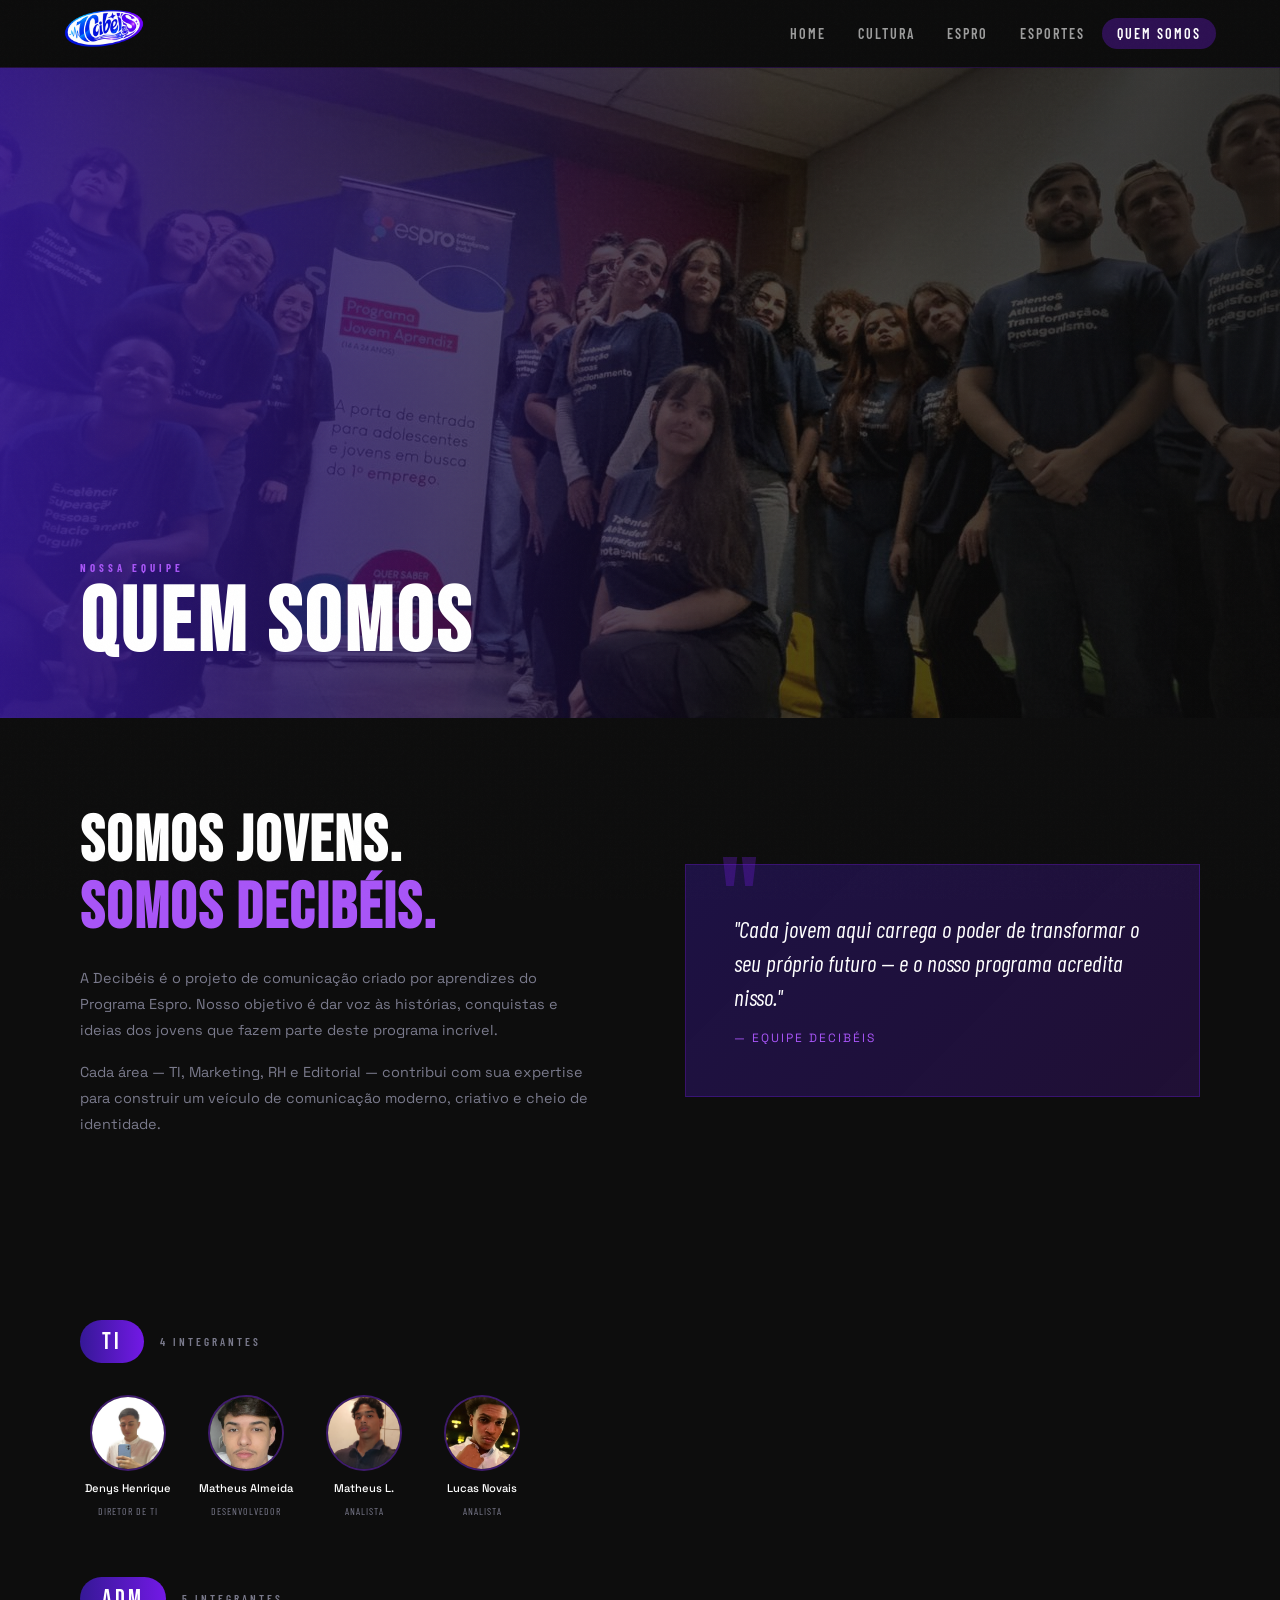
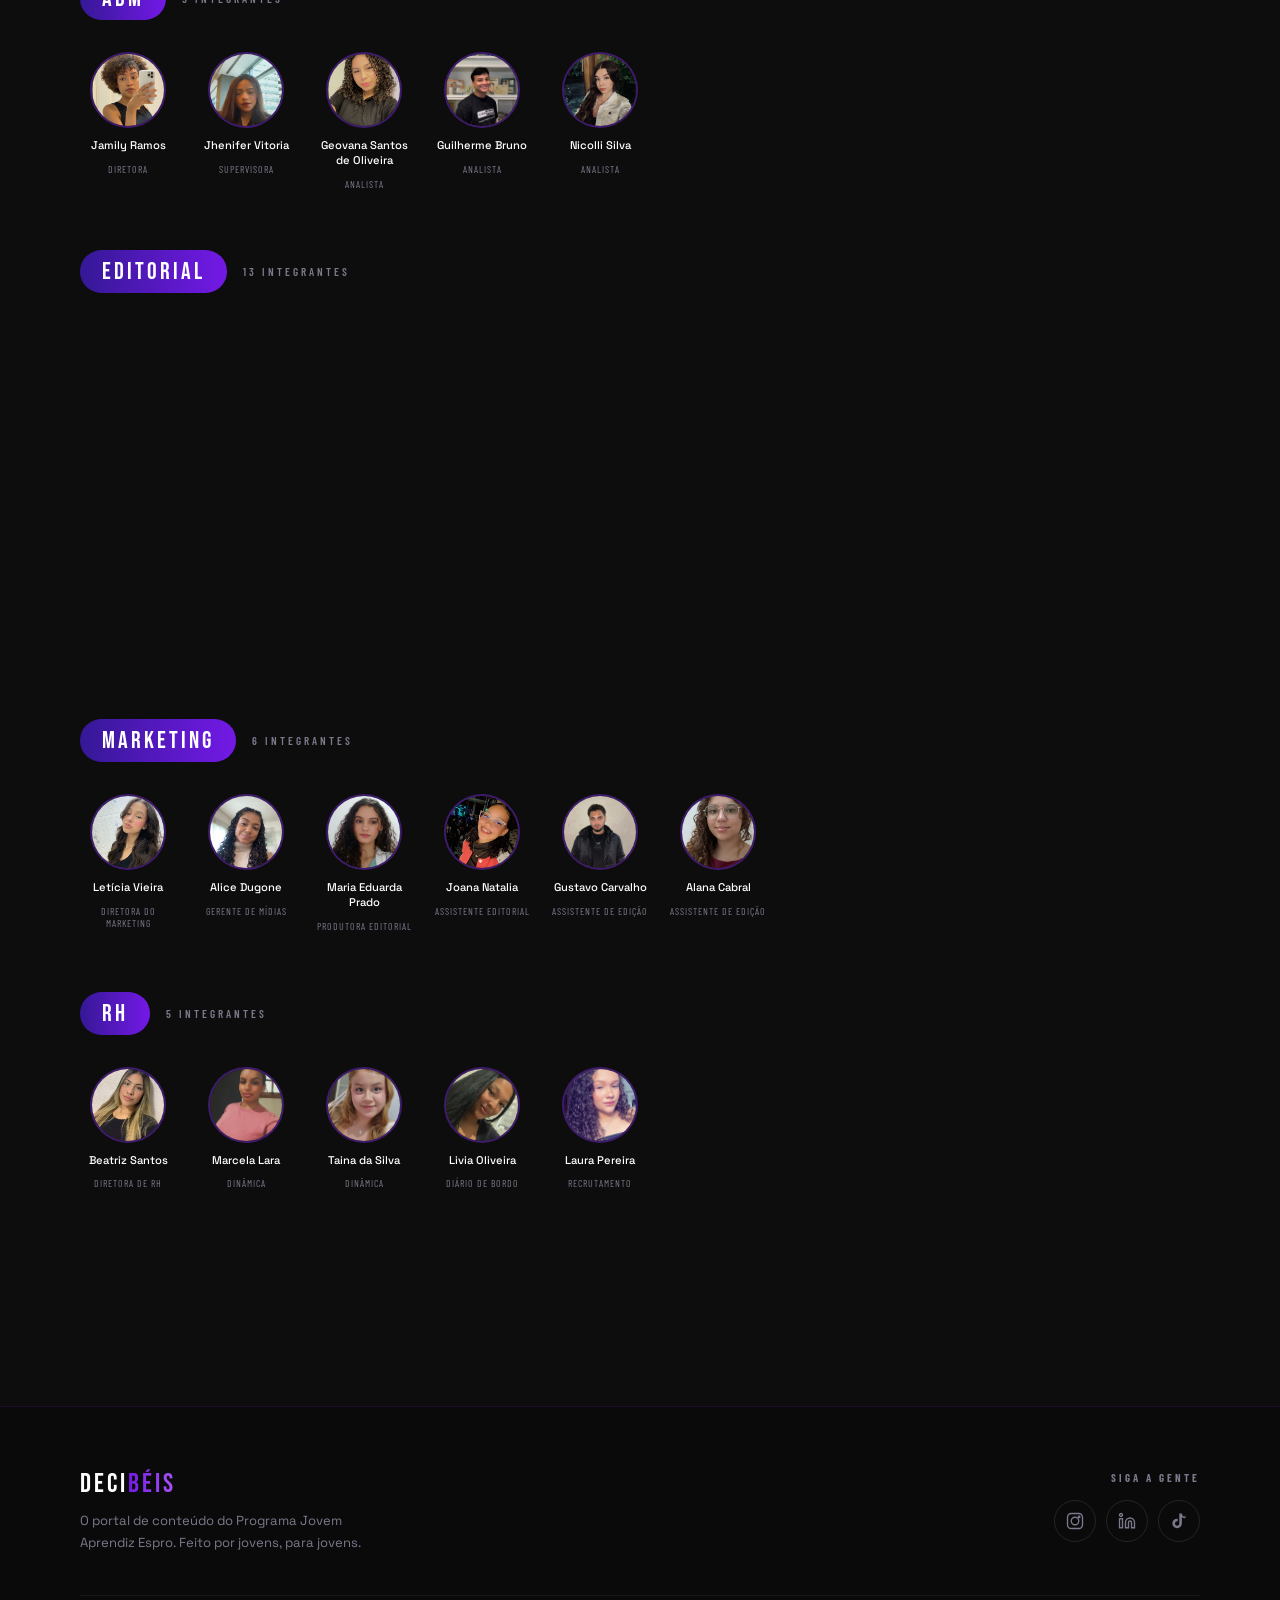
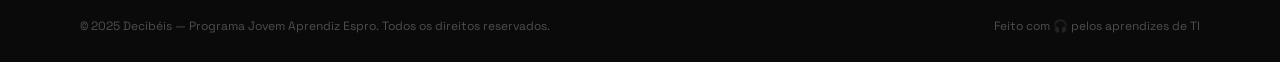
==== quem-somos.html @ 8792760f "Update quem-somos.html" ====
<!DOCTYPE html>
<html lang="pt-BR">

<head>
  <meta charset="UTF-8" />
  <meta name="viewport" content="width=device-width, initial-scale=1.0" />
  <title>Quem Somos — Decibéis</title>
  <link rel="stylesheet" href="style.css" />
</head>

<body>

  <header>
    <a href="index.html" class="logo-area">
      <img src="logo10.png" class="logo-img" alt="Decibéis">
    </a>
    <nav>
      <a href="index.html">Home</a>
      <a href="cultura.html">Cultura</a>
      <a href="espro.html">Espro</a>
      <a href="esportes.html">Esportes</a>
      <a href="quem-somos.html" class="active">Quem Somos</a>
    </nav>
  </header>

  <main>

    <!-- ── BANNER ── -->
    <div class="page-banner">
      <div class="page-banner-bg" style="background-image: url('fotoquemsomos.jpeg');"></div>
      <div class="page-banner-content">
        <p class="section-label">Nossa equipe</p>
        <h1>Quem Somos</h1>
      </div>
    </div>

    <!-- ── ABOUT INTRO ── -->
    <div class="about-intro">
      <div>
        <h2>Somos jovens.<br><span>Somos Decibéis.</span></h2>
        <p>A Decibéis é o projeto de comunicação criado por aprendizes do Programa Espro. Nosso objetivo é dar voz às
          histórias, conquistas e ideias dos jovens que fazem parte deste programa incrível.</p>
        <p>Cada área — TI, Marketing, RH e Editorial — contribui com sua expertise para construir um veículo de
          comunicação moderno, criativo e cheio de identidade.</p>
      </div>
      <div class="about-visual">
        <div class="about-visual-card">
          <blockquote>
            "Cada jovem aqui carrega o poder de transformar o seu próprio futuro — e o nosso programa acredita nisso."
            <cite>— Equipe Decibéis</cite>
          </blockquote>
        </div>
      </div>
    </div>

    <!-- ── TEAM ── -->
    <section class="team-section">

      <!-- TI -->
      <div class="team-dept">
        <div class="dept-header">
          <div class="dept-tag">TI</div>
          <span class="dept-count">4 integrantes</span>
        </div>
        <div class="team-grid">
          <div class="team-member">
            <div class="member-avatar">
              <img src="denys.png.png" alt="Denys Henrique" />
            </div>
            <span class="member-name">Denys Henrique</span>
            <span class="member-role">Diretor de TI</span>
          </div>
          <div class="team-member">
            <div class="member-avatar">
              <img src="matheus.a.png.png" alt="Matheus Almeida" />
            </div>
            <span class="member-name">Matheus Almeida</span>
            <span class="member-role">Desenvolvedor</span>
          </div>
          <div class="team-member">
            <div class="member-avatar">
              <img src="matheusL.png.png" alt="Matheus L" />
            </div>
            <span class="member-name">Matheus L.</span>
            <span class="member-role">Analista</span>
          </div>
          <div class="team-member">
            <div class="member-avatar">
              <img src="lucasnovais.png" alt="Lucas Novais" />
            </div>
            <span class="member-name">Lucas Novais</span>
            <span class="member-role">Analista</span>
          </div>
        </div>
      </div>

      <!-- ADM -->
      <div class="team-dept">
        <div class="dept-header">
          <div class="dept-tag">ADM</div>
          <span class="dept-count">5 integrantes</span>
        </div>
        <div class="team-grid" id="marketing-grid">
          <div class="team-member">
            <div class="member-avatar">
              <img src="Jamily Ramos.png" alt="ADM" />
            </div>
            <span class="member-name">Jamily Ramos</span>
            <span class="member-role">Diretora</span>
          </div>
          <div class="team-member">
            <div class="member-avatar">
              <img src="Jhenifer Vitoria.jpg" alt="ADM" />
            </div>
            <span class="member-name">Jhenifer Vitoria</span>
            <span class="member-role">Supervisora</span>
          </div>
          <div class="team-member">
            <div class="member-avatar">
              <img src="Geovana Santos de Oliveira.png" alt="ADM" />
            </div>
            <span class="member-name">Geovana Santos de Oliveira</span>
            <span class="member-role">Analista</span>
          </div>
          <div class="team-member">
            <div class="member-avatar">
              <img src="Guilherme Bruno_.jpg" alt="ADM" />
            </div>
            <span class="member-name">Guilherme Bruno</span>
            <span class="member-role">Analista</span>
          </div>
          <div class="team-member">
            <div class="member-avatar">
              <img src="Nicolli Silva_.jpg" alt="ADM" />
            </div>
            <span class="member-name">Nicolli Silva</span>
            <span class="member-role">Analista</span>
          </div>
        </div>
      </div>

      <!-- EDITORIAL -->
      <div class="team-dept">
        <div class="dept-header">
          <div class="dept-tag">Editorial</div>
          <span class="dept-count">13 integrantes</span>
        </div>
        <div class="team-grid">
          <div class="team-member">
            <div class="member-avatar">
              <img src="Julia Leoniani_.jpg" alt="Editorial" />
            </div>
            <span class="member-name">Julia Leoniani</span>
            <span class="member-role">Gerente de edição</span>
          </div>
          <div class="team-member">
            <div class="member-avatar">
              <img src="Priscila Nascimento_.jpg" alt="Editorial" />
            </div>
            <span class="member-name">Priscila Nascimento</span>
            <span class="member-role">Diretoria de Edição</span>
          </div>
          <div class="team-member">
            <div class="member-avatar">
              <img src="Ellen.png" alt="Editorial" />
            </div>
            <span class="member-name">Ellen</span>
            <span class="member-role">Coordenadora de Edição e Projeção Podcast</span>
          </div>
          <div class="team-member">
            <div class="member-avatar">
              <img src="Geovana Santos de Oliveira.png" alt="Editorial" />
            </div>
            <span class="member-name">Geovana Santos de Oliveira</span>
            <span class="member-role">Analista de Edição</span>
          </div>
          <div class="team-member">
            <div class="member-avatar">
              <img src="Samira Gomes.png" alt="Editorial" />
            </div>
            <span class="member-name">Samira Gomes</span>
            <span class="member-role">Assistente de Edição</span>
          </div>
          <div class="team-member">
            <div class="member-avatar">
              <img src="Luana Bomfim de Lima.jpg" alt="Editorial" />
            </div>
            <span class="member-name">Luana Bomfim de Lima</span>
            <span class="member-role">Analista de Edição</span>
          </div>
          <div class="team-member">
            <div class="member-avatar">
              <img src="Laís Andrielly.jpg" alt="Editorial" />
            </div>
            <span class="member-name">Laís Andrielly</span>
            <span class="member-role">Assistente de Edição</span>
          </div>
          <div class="team-member">
            <div class="member-avatar">
              <img src="Ana Julia.png" alt="Editorial" />
            </div>
            <span class="member-name">Ana Julia</span>
            <span class="member-role">Analista de Edição</span>
          </div>
          <div class="team-member">
            <div class="member-avatar">
              <img src="Millena Alicia_.jpg" alt="Editorial" />
            </div>
            <span class="member-name">Millena Alicia</span>
            <span class="member-role">Assistente de Edição</span>
          </div>
          <div class="team-member">
            <div class="member-avatar">
              <img src="Larissa Rodrigues_.jpg" alt="Editorial" />
            </div>
            <span class="member-name">Larissa Rodrigues</span>
            <span class="member-role">Analista de Edição</span>
          </div>
          <div class="team-member">
            <div class="member-avatar">
              <img src="Isabella Aparecida Domingos Campos.jpg" alt="Editorial" />
            </div>
            <span class="member-name">Isabella Aparecida Domingos Campos</span>
            <span class="member-role">Assistente de Edição</span>
          </div>
          <div class="team-member">
            <div class="member-avatar">
              <img src="VictorTeixeira.jpg" alt="Editorial" />
            </div>
            <span class="member-name">Victor Teixeira</span>
            <span class="member-role">Analista de Edição</span>
          </div>
          <div class="team-member">
            <div class="member-avatar">
              <img src="murilo azanha.jpg" alt="Editorial" />
            </div>
            <span class="member-name">Murilo Azanha</span>
            <span class="member-role">Analista de Edição</span>
          </div>
        </div>
      </div>

      <!-- MARKETING -->
      <div class="team-dept">
        <div class="dept-header">
          <div class="dept-tag">Marketing</div>
          <span class="dept-count">6 integrantes</span>
        </div>
        <div class="team-grid">
          <div class="team-member">
            <div class="member-avatar">
              <img src="Leticia.png" alt="Marketing" />
            </div>
            <span class="member-name">Letícia Vieira</span>
            <span class="member-role">Diretora do Marketing</span>
          </div>
          <div class="team-member">
            <div class="member-avatar">
              <img src="Alice.jpg" alt="Marketing" />
            </div>
            <span class="member-name">Alice Dugone</span>
            <span class="member-role">Gerente de Mídias</span>
          </div>
          <div class="team-member">
            <div class="member-avatar">
              <img src="Maria Eduarda Alberto Prado.png" alt="Marketing" />
            </div>
            <span class="member-name">Maria Eduarda Prado</span>
            <span class="member-role">Produtora Editorial</span>
          </div>
          <div class="team-member">
            <div class="member-avatar">
              <img src="Joana Natalia_.webp" alt="Marketing" />
            </div>
            <span class="member-name">Joana Natalia</span>
            <span class="member-role">Assistente Editorial</span>
          </div>
          <div class="team-member">
            <div class="member-avatar">
              <img src="Gustavo.jpg" alt="Marketing" />
            </div>
            <span class="member-name">Gustavo Carvalho</span>
            <span class="member-role">Assistente de Edição</span>
          </div>
           <div class="team-member">
            <div class="member-avatar">
              <img src="Alana.jpg" alt="Marketing" />
            </div>
            <span class="member-name">Alana Cabral</span>
            <span class="member-role">Assistente de Edição</span>
          </div>
        </div>
      </div>

      <!-- RH -->
      <div class="team-dept">
        <div class="dept-header">
          <div class="dept-tag">RH</div>
          <span class="dept-count">5 integrantes</span>
        </div>
        <div class="team-grid">
          <div class="team-member">
            <div class="member-avatar">
              <img src="Beatriz.png" alt="RH" />
            </div>
            <span class="member-name">Beatriz Santos</span>
            <span class="member-role">Diretora de RH</span>
          </div>
          <div class="team-member">
            <div class="member-avatar">
              <img src="Marcela Lara.png" alt="RH" />
            </div>
            <span class="member-name">Marcela Lara</span>
            <span class="member-role">Dinâmica</span>
          </div>
          <div class="team-member">
            <div class="member-avatar">
              <img src="Tainá da Silva Ferreira.jpg" alt="RH" />
            </div>
            <span class="member-name">Taina da Silva</span>
            <span class="member-role">Dinâmica</span>
          </div>
          <div class="team-member">
            <div class="member-avatar">
              <img src="Livia Oliveira.jpg" alt="RH" />
            </div>
            <span class="member-name">Livia Oliveira</span>
            <span class="member-role">Diário de Bordo</span>
          </div>
          <div class="team-member">
            <div class="member-avatar">
              <img src="Laura Pereira.jpg" alt="RH" />
            </div>
            <span class="member-name">Laura Pereira</span>
            <span class="member-role">Recrutamento</span>
          </div>
        </div>
      </div>

    </section>
  </main>

  <footer>
    <div class="footer-top">
      <div class="footer-brand">
        <span class="logo-text">Deci<span>béis</span></span>
        <p>O portal de conteúdo do Programa Jovem Aprendiz Espro. Feito por jovens, para jovens.</p>
      </div>
      <div class="footer-socials">
        <h4>Siga a gente</h4>
        <div class="social-links">
          <a href="https://www.instagram.com/10cibeis/" class="social-link" title="Instagram" target="_blank">
            <svg width="18" height="18" viewBox="0 0 24 24" fill="none" stroke="currentColor" stroke-width="1.8">
              <rect x="2" y="2" width="20" height="20" rx="5" />
              <circle cx="12" cy="12" r="5" />
              <circle cx="17.5" cy="6.5" r="1" fill="currentColor" />
            </svg>
          </a>
          <a href="#" class="social-link" title="LinkedIn">
            <svg width="18" height="18" viewBox="0 0 24 24" fill="none" stroke="currentColor" stroke-width="1.8">
              <path d="M16 8a6 6 0 0 1 6 6v7h-4v-7a2 2 0 0 0-2-2 2 2 0 0 0-2 2v7h-4v-7a6 6 0 0 1 6-6z" />
              <rect x="2" y="9" width="4" height="12" />
              <circle cx="4" cy="4" r="2" />
            </svg>
          </a>
          <a href="#" class="social-link" title="TikTok">
            <svg width="18" height="18" viewBox="0 0 24 24" fill="currentColor">
              <path
                d="M19.59 6.69a4.83 4.83 0 0 1-3.77-4.25V2h-3.45v13.67a2.89 2.89 0 0 1-2.88 2.5 2.89 2.89 0 0 1-2.89-2.89 2.89 2.89 0 0 1 2.89-2.89c.28 0 .54.04.79.1V9.01a6.33 6.33 0 0 0-.79-.05 6.34 6.34 0 0 0-6.34 6.34 6.34 6.34 0 0 0 6.34 6.34 6.34 6.34 0 0 0 6.33-6.34l-.01-8.35a8.17 8.17 0 0 0 4.78 1.52V5.02a4.85 4.85 0 0 1-1-.33z" />
            </svg>
          </a>
        </div>
      </div>
    </div>
    <div class="footer-bottom">
      <p>© 2025 Decibéis — Programa Jovem Aprendiz Espro. Todos os direitos reservados.</p>
      <p>Feito com 🎧 pelos aprendizes de TI</p>
    </div>
  </footer>

  <script src="script.js"></script>
</body>

</html>
---- style.css ----
@import url('https://fonts.googleapis.com/css2?family=Bebas+Neue&family=Space+Grotesk:wght@300;400;500;600;700&family=Barlow+Condensed:ital,wght@0,400;0,600;0,700;1,700&display=swap');

/* ══════════════════════════════════════════
   TOKENS DE MARCA — NOVA IDENTIDADE DECIBÉIS
══════════════════════════════════════════ */
:root {
  --purple:       #351896;
  --purple-deep:  #1e0d5c;
  --violet:       #7319e6;
  --violet-light: #a855f7;
  --violet-glow:  rgba(115,25,230,0.25);
  --black:        #0d0d0d;
  --surface:      #151515;
  --surface2:     #1c1c1c;
  --white:        #ffffff;
  --gray:         #7a7a8c;
  --gray-light:   #b0b0c0;

  /* categorias */
  --c-espro:    #a855f7;
  --c-cultura:  #f59e0b;
  --c-esportes: #f43f5e;
  --c-saude:    #06b6d4;
  --c-eco:      #22c55e;
  --c-pol:      #f43f5e;

  --card-bg: #191919;
  --border:  rgba(255,255,255,0.07);
}

/* ══════════════════════════════════════════
   RESET & BASE
══════════════════════════════════════════ */
*, *::before, *::after { box-sizing: border-box; margin: 0; padding: 0; }
html { scroll-behavior: smooth; }

body {
  font-family: 'Space Grotesk', sans-serif;
  background: var(--black);
  color: var(--white);
  overflow-x: hidden;
}

/* grain de filme */
body::after {
  content: '';
  position: fixed; inset: 0;
  background-image: url("data:image/svg+xml,%3Csvg xmlns='http://www.w3.org/2000/svg' width='300' height='300'%3E%3Cfilter id='n'%3E%3CfeTurbulence baseFrequency='.85' numOctaves='4' stitchTiles='stitch'/%3E%3C/filter%3E%3Crect width='100%25' height='100%25' filter='url(%23n)' opacity='.025'/%3E%3C/svg%3E");
  pointer-events: none;
  z-index: 9999;
}

/* ══════════════════════════════════════════
   HEADER
══════════════════════════════════════════ */
header {
  position: fixed; top: 0; left: 0; right: 0;
  z-index: 1000;
  height: 68px;
  display: flex; align-items: center; justify-content: space-between;
  padding: 0 5%;
  background: rgba(13,13,13,0.88);
  backdrop-filter: blur(24px);
  -webkit-backdrop-filter: blur(24px);
  border-bottom: 1px solid rgba(115,25,230,0.22);
  transition: transform .35s ease;
}

.logo-area {
  display: flex; align-items: center; gap: 10px;
  text-decoration: none;
}

.logo-text {
  font-family: 'Bebas Neue', sans-serif;
  font-size: 2rem;
  letter-spacing: 3px;
  color: var(--white);
  line-height: 1;
}

/* span dentro do logo = cor violeta */
.logo-text span {
  background: linear-gradient(90deg, var(--violet), var(--violet-light));
  -webkit-background-clip: text;
  -webkit-text-fill-color: transparent;
}

/* logo como imagem */
.logo-img {
  height: 120px; width: auto; object-fit: contain;
}

nav {
  display: flex; align-items: center; gap: 2px;
}

nav a {
  color: rgba(255,255,255,0.6);
  text-decoration: none;
  font-family: 'Barlow Condensed', sans-serif;
  font-weight: 600;
  font-size: 0.88rem;
  letter-spacing: 2px;
  text-transform: uppercase;
  padding: 7px 15px;
  border-radius: 100px;
  transition: all .22s ease;
  position: relative;
}

nav a:hover { color: var(--white); background: rgba(115,25,230,0.18); }
nav a.active { color: var(--white); background: rgba(115,25,230,0.32); }

main { padding-top: 68px; }

/* ══════════════════════════════════════════
   CARROSSEL / HERO
══════════════════════════════════════════ */
.carousel-section {
  position: relative;
  height: calc(100vh - 68px);
  min-height: 500px;
  max-height: 820px;
  overflow: hidden;
}

.carousel-track {
  display: flex;
  height: 100%;
  transition: transform 0.75s cubic-bezier(0.77,0,0.175,1);
}

.carousel-slide {
  min-width: 100%; height: 100%;
  position: relative; overflow: hidden;
}

.carousel-slide-bg {
  position: absolute; inset: 0;
  background-size: cover;
  background-position: center;
  transform: scale(1.06);
  transition: transform 9s ease;
  filter: saturate(0.65) brightness(0.5);
}

.carousel-slide.active .carousel-slide-bg { transform: scale(1); }

/* gradiente overlay com cor roxa */
.carousel-slide::after {
  content: '';
  position: absolute; inset: 0;
  background: linear-gradient(
    155deg,
    rgba(53,24,150,0.85) 0%,
    rgba(13,13,13,0.15) 50%,
    rgba(13,13,13,0.92) 100%
  );
}

.carousel-content {
  position: absolute; bottom: 0; left: 0; right: 0;
  z-index: 2;
  padding: clamp(24px,5vw,64px) clamp(24px,8vw,80px) clamp(48px,7vw,80px);
  max-width: 720px;
}

.slide-category {
  display: inline-block;
  background: linear-gradient(90deg, var(--purple), var(--violet));
  color: var(--white);
  font-family: 'Barlow Condensed', sans-serif;
  font-weight: 700;
  font-size: 0.7rem;
  letter-spacing: 3px;
  text-transform: uppercase;
  padding: 5px 14px;
  border-radius: 100px;
  margin-bottom: 16px;
}

.slide-title {
  font-family: 'Bebas Neue', sans-serif;
  font-size: clamp(2.8rem, 6.5vw, 5.5rem);
  line-height: 0.95;
  letter-spacing: 2px;
  margin-bottom: 16px;
}

.slide-subtitle {
  font-size: clamp(0.88rem, 1.3vw, 1rem);
  color: rgba(255,255,255,0.72);
  max-width: 520px;
  line-height: 1.65;
  margin-bottom: 28px;
}

.slide-btn {
  display: inline-flex; align-items: center; gap: 10px;
  background: transparent;
  border: 2px solid var(--violet);
  color: var(--white);
  font-family: 'Barlow Condensed', sans-serif;
  font-weight: 700;
  font-size: 0.82rem;
  letter-spacing: 2px;
  text-transform: uppercase;
  padding: 12px 28px;
  border-radius: 100px;
  cursor: pointer;
  text-decoration: none;
  transition: all .25s ease;
}

.slide-btn:hover {
  background: var(--violet);
  box-shadow: 0 0 32px rgba(115,25,230,0.45);
}

.slide-btn svg { transition: transform .25s ease; }
.slide-btn:hover svg { transform: translateX(4px); }

/* controles */
.carousel-controls {
  position: absolute;
  bottom: clamp(24px,5vw,56px);
  right: clamp(24px,8vw,80px);
  z-index: 10;
  display: flex; align-items: center; gap: 12px;
}

.carousel-dots { display: flex; gap: 8px; align-items: center; }

.carousel-dot {
  width: 7px; height: 7px;
  background: rgba(255,255,255,0.3);
  border-radius: 50%;
  cursor: pointer;
  transition: all .3s ease;
}

.carousel-dot.active {
  background: var(--violet);
  width: 24px;
  border-radius: 4px;
}

.carousel-arrow {
  width: 46px; height: 46px;
  border: 1px solid rgba(255,255,255,0.25);
  background: rgba(255,255,255,0.07);
  backdrop-filter: blur(10px);
  border-radius: 50%;
  color: var(--white);
  cursor: pointer;
  display: flex; align-items: center; justify-content: center;
  transition: all .22s ease;
}

.carousel-arrow:hover {
  background: var(--violet);
  border-color: var(--violet);
  box-shadow: 0 0 20px rgba(115,25,230,0.4);
}

/* ══════════════════════════════════════════
   SECTION HEADER
══════════════════════════════════════════ */
.section-header {
  display: flex; align-items: flex-end; justify-content: space-between;
  margin-bottom: 36px;
  padding-bottom: 16px;
  border-bottom: 1px solid var(--border);
}

.section-label {
  font-family: 'Barlow Condensed', sans-serif;
  font-weight: 700;
  font-size: 0.68rem;
  letter-spacing: 4px;
  text-transform: uppercase;
  color: var(--violet-light);
  margin-bottom: 6px;
}

.section-title {
  font-family: 'Bebas Neue', sans-serif;
  font-size: clamp(2rem, 4vw, 3rem);
  letter-spacing: 2px;
  line-height: 1;
}

.section-link {
  font-family: 'Barlow Condensed', sans-serif;
  font-weight: 600;
  font-size: 0.82rem;
  letter-spacing: 2px;
  text-transform: uppercase;
  color: var(--gray-light);
  text-decoration: none;
  display: flex; align-items: center; gap: 6px;
  transition: gap .2s ease, color .2s ease;
}

.section-link:hover { gap: 12px; color: var(--white); }

/* ══════════════════════════════════════════
   NOTÍCIAS — GRID DE CARDS
══════════════════════════════════════════ */
.news-section {
  padding: clamp(56px,7vw,96px) clamp(20px,8vw,80px);
  position: relative; z-index: 1;
}

.news-grid {
  display: grid;
  grid-template-columns: repeat(3, 1fr);
  gap: 24px;
}

.news-card {
  display: flex; flex-direction: column;
  background: var(--card-bg);
  border: 1px solid var(--border);
  overflow: hidden;
  cursor: pointer;
  transition: transform .3s ease, border-color .3s ease, box-shadow .3s ease;
}

.news-card:hover {
  transform: translateY(-6px);
  border-color: rgba(115,25,230,0.4);
  box-shadow: 0 20px 48px rgba(0,0,0,0.6);
}

.news-card-img {
  width: 100%;
  aspect-ratio: 16/10;
  object-fit: cover;
  display: block;
  filter: saturate(0.8);
  transition: transform .5s ease, filter .4s ease;
}

.news-card:hover .news-card-img {
  transform: scale(1.05);
  filter: saturate(1);
}

.news-card-body { padding: 22px; }

.news-card-cat {
  display: inline-block;
  font-family: 'Barlow Condensed', sans-serif;
  font-weight: 700;
  font-size: 0.65rem;
  letter-spacing: 2.5px;
  text-transform: uppercase;
  padding: 4px 10px;
  border-radius: 100px;
  margin-bottom: 12px;
}

/* cores por categoria */
.cat-espro    { background: rgba(168,85,247,0.15); color: var(--c-espro); }
.cat-cultura  { background: rgba(245,158,11,0.15); color: var(--c-cultura); }
.cat-esportes { background: rgba(244,63,94,0.15);  color: var(--c-esportes); }
.cat-saude    { background: rgba(6,182,212,0.15);  color: var(--c-saude); }
.cat-economia { background: rgba(34,197,94,0.15);  color: var(--c-eco); }
.cat-politica { background: rgba(244,63,94,0.15);  color: var(--c-pol); }

.news-card-title {
  font-family: 'Barlow Condensed', sans-serif;
  font-weight: 700;
  font-size: 1.2rem;
  line-height: 1.2;
  margin-bottom: 10px;
  letter-spacing: 0.3px;
}

.news-card-excerpt {
  font-size: 0.82rem;
  color: var(--gray);
  line-height: 1.65;
}

/* ══════════════════════════════════════════
   DIVISOR
══════════════════════════════════════════ */
.divider {
  height: 1px;
  background: linear-gradient(90deg, transparent, rgba(115,25,230,0.4), transparent);
  margin: 0 clamp(20px,8vw,80px);
}

/* ══════════════════════════════════════════
   PODCAST / SPOTIFY
══════════════════════════════════════════ */
.podcast-section {
  padding: clamp(56px,7vw,96px) clamp(20px,8vw,80px);
  display: grid;
  grid-template-columns: 1fr 1fr;
  gap: clamp(36px,6vw,72px);
  align-items: center;
  position: relative; z-index: 1;
}

.podcast-section::before {
  content: '';
  position: absolute; left: -10%; top: 50%;
  transform: translateY(-50%);
  width: 560px; height: 560px;
  background: radial-gradient(circle, rgba(115,25,230,0.1) 0%, transparent 70%);
  pointer-events: none;
}

.podcast-info .section-title { margin-bottom: 16px; }

.podcast-info p {
  color: var(--gray);
  line-height: 1.75;
  margin-bottom: 28px;
  font-size: 0.92rem;
}

.podcast-player {
  border-radius: 16px;
  overflow: hidden;
  box-shadow: 0 0 64px rgba(115,25,230,0.22);
}

/* ══════════════════════════════════════════
   FOOTER
══════════════════════════════════════════ */
footer {
  background: #0a0a0a;
  border-top: 1px solid rgba(115,25,230,0.18);
  padding: clamp(40px,6vw,64px) clamp(20px,8vw,80px) 28px;
  position: relative; z-index: 1;
  margin-top: 80px;
}

.footer-top {
  display: flex;
  justify-content: space-between;
  align-items: flex-start;
  margin-bottom: 40px;
  gap: 40px;
}

.footer-brand .logo-text {
  font-size: 1.7rem;
  margin-bottom: 12px;
  display: block;
}

.footer-brand p {
  color: var(--gray);
  font-size: 0.82rem;
  max-width: 300px;
  line-height: 1.7;
}

.footer-socials {
  display: flex; flex-direction: column;
  gap: 8px; align-items: flex-end;
}

.footer-socials h4 {
  font-family: 'Barlow Condensed', sans-serif;
  font-weight: 700;
  font-size: 0.68rem;
  letter-spacing: 3px;
  text-transform: uppercase;
  color: var(--gray);
  margin-bottom: 8px;
}

.social-links { display: flex; gap: 10px; }

.social-link {
  width: 42px; height: 42px;
  border: 1px solid rgba(255,255,255,0.1);
  border-radius: 50%;
  display: flex; align-items: center; justify-content: center;
  color: var(--gray);
  text-decoration: none;
  transition: all .25s ease;
}

.social-link:hover {
  border-color: var(--violet);
  color: var(--white);
  background: rgba(115,25,230,0.18);
  transform: translateY(-3px);
  box-shadow: 0 8px 20px rgba(115,25,230,0.3);
}

.footer-bottom {
  border-top: 1px solid rgba(255,255,255,0.05);
  padding-top: 22px;
  display: flex; justify-content: space-between; align-items: center;
}

.footer-bottom p {
  color: rgba(255,255,255,0.28);
  font-size: 0.75rem;
}

/* ══════════════════════════════════════════
   PAGE BANNER (páginas internas)
══════════════════════════════════════════ */
.page-banner {
  height: 650px;
  position: relative; overflow: hidden;
  display: flex; align-items: flex-end;
  padding: 0 clamp(20px,8vw,80px) 48px;
}

.page-banner-bg {
  position: absolute; inset: 0;
  background-size: cover;
  background-position: center;
  filter: brightness(0.65) saturate(0.9);
}

.page-banner::after {
  content: '';
  position: absolute; inset: 0;
  background: linear-gradient(
    to right,
    rgba(53,24,150,0.88) 0%,
    rgba(13,13,13,0.55) 60%,
    rgba(13,13,13,0.75) 100%
  );
}

.page-banner-content {
  position: relative; z-index: 1;
}

.page-banner-content h1 {
  font-family: 'Bebas Neue', sans-serif;
  font-size: clamp(3rem, 7vw, 6rem);
  letter-spacing: 4px;
  line-height: 1;
}

/* ══════════════════════════════════════════
   PÁGINAS DE CATEGORIA (cat-page-grid)
══════════════════════════════════════════ */
.cat-page-grid {
  padding: clamp(40px,6vw,72px) clamp(20px,8vw,80px);
  position: relative; z-index: 1;
}

.articles-grid {
  display: grid;
  grid-template-columns: 2fr 1fr;
  gap: 24px;
  margin-bottom: 28px;
}

/* destaque grande */
.article-featured {
  position: relative; overflow: hidden;
  aspect-ratio: 16/9;
  cursor: pointer;
  border: 1px solid var(--border);
}

.article-featured .news-card-img {
  width: 100%; height: 100%;
  object-fit: cover;
  filter: saturate(0.75);
  transition: transform .5s ease, filter .4s ease;
}

.article-featured:hover .news-card-img {
  transform: scale(1.04);
  filter: saturate(1);
}

.article-featured-overlay {
  position: absolute; bottom: 0; left: 0; right: 0;
  padding: 32px;
  background: linear-gradient(to top, rgba(13,13,13,0.97) 0%, transparent 100%);
}

.article-featured-overlay h2 {
  font-family: 'Bebas Neue', sans-serif;
  font-size: clamp(1.6rem, 2.8vw, 2.2rem);
  letter-spacing: 1.5px;
  line-height: 1.1;
  margin-top: 10px;
}

/* artigos pequenos na coluna lateral */
.small-articles {
  display: flex; flex-direction: column; gap: 14px;
}

.article-small {
  display: flex; gap: 14px;
  cursor: pointer;
  padding: 14px;
  background: var(--card-bg);
  border: 1px solid var(--border);
  transition: border-color .2s ease, background .2s ease;
}

.article-small:hover {
  border-color: rgba(115,25,230,0.35);
  background: rgba(115,25,230,0.07);
}

.article-small img {
  width: 88px; height: 68px;
  object-fit: cover; flex-shrink: 0;
  filter: saturate(0.75);
  transition: filter .3s ease;
}

.article-small:hover img { filter: saturate(1); }

.article-small-info h4 {
  font-family: 'Barlow Condensed', sans-serif;
  font-weight: 700;
  font-size: 0.95rem;
  line-height: 1.2;
  margin-bottom: 6px;
}

.article-small-info p {
  font-size: 0.72rem;
  color: var(--gray);
  line-height: 1.4;
}

/* row de 3 cards embaixo */
.articles-row {
  display: grid;
  grid-template-columns: repeat(3, 1fr);
  gap: 22px;
}

/* ══════════════════════════════════════════
   QUEM SOMOS — ABOUT INTRO
══════════════════════════════════════════ */
.about-intro {
  padding: clamp(56px,7vw,96px) clamp(20px,8vw,80px);
  display: grid;
  grid-template-columns: 1fr 1fr;
  gap: clamp(40px,7vw,96px);
  align-items: center;
  position: relative; z-index: 1;
}

.about-intro h2 {
  font-family: 'Bebas Neue', sans-serif;
  font-size: clamp(2.4rem, 5vw, 4rem);
  letter-spacing: 2px;
  line-height: 1.05;
  margin-bottom: 24px;
}

.about-intro h2 span { color: var(--violet-light); }

.about-intro p {
  color: var(--gray);
  line-height: 1.8;
  margin-bottom: 16px;
  font-size: 0.9rem;
}

.about-visual { position: relative; }

.about-visual-card {
  background: linear-gradient(135deg, rgba(53,24,150,0.4), rgba(115,25,230,0.18));
  border: 1px solid rgba(115,25,230,0.3);
  padding: 48px;
  position: relative;
}

.about-visual-card::before {
  content: '"';
  position: absolute;
  top: -20px; left: 32px;
  font-family: 'Bebas Neue', sans-serif;
  font-size: 8rem;
  color: rgba(115,25,230,0.3);
  line-height: 1;
}

.about-visual-card blockquote {
  font-family: 'Barlow Condensed', sans-serif;
  font-style: italic;
  font-size: 1.45rem;
  line-height: 1.45;
  position: relative; z-index: 1;
}

.about-visual-card cite {
  display: block;
  margin-top: 16px;
  font-size: 0.75rem;
  font-style: normal;
  color: var(--violet-light);
  font-family: 'Space Grotesk', sans-serif;
  letter-spacing: 2px;
  text-transform: uppercase;
}

/* ══════════════════════════════════════════
   QUEM SOMOS — TEAM
══════════════════════════════════════════ */
.team-section {
  padding: clamp(48px,6vw,80px) clamp(20px,8vw,80px);
  position: relative; z-index: 1;
}

.team-dept { margin-bottom: 60px; }

.dept-header {
  display: flex; align-items: center; gap: 16px;
  margin-bottom: 32px;
}

.dept-tag {
  font-family: 'Bebas Neue', sans-serif;
  font-size: 1.5rem;
  letter-spacing: 3px;
  padding: 7px 22px;
  border-radius: 100px;
  background: linear-gradient(90deg, var(--purple), var(--violet));
  color: var(--white);
}

.dept-count {
  font-family: 'Barlow Condensed', sans-serif;
  font-weight: 600;
  font-size: 0.7rem;
  letter-spacing: 3px;
  text-transform: uppercase;
  color: var(--gray);
}

.team-grid {
  display: flex; flex-wrap: wrap;
  gap: 22px;
}

.team-member {
  display: flex; flex-direction: column;
  align-items: center; gap: 10px;
  width: 96px;
}

.member-avatar {
  width: 76px; height: 76px;
  border-radius: 50%; overflow: hidden;
  border: 2px solid rgba(115,25,230,0.4);
  background: var(--surface2);
  display: flex; align-items: center; justify-content: center;
  position: relative;
  transition: border-color .25s ease, box-shadow .25s ease;
}

.member-avatar:hover {
  border-color: var(--violet);
  box-shadow: 0 0 16px rgba(115,25,230,0.4);
}

.member-avatar img {
  width: 100%; height: 100%;
  object-fit: cover;
}

.member-avatar.empty {
  border-style: dashed;
  border-color: rgba(255,255,255,0.1);
}

.member-avatar.empty::after {
  content: '+';
  color: rgba(255,255,255,0.18);
  font-size: 1.5rem;
  font-family: 'Bebas Neue', sans-serif;
}

.member-name {
  font-size: 0.7rem;
  font-weight: 500;
  text-align: center;
  color: var(--white);
  line-height: 1.3;
}

.member-role {
  font-size: 0.62rem;
  color: var(--gray);
  text-align: center;
  font-family: 'Barlow Condensed', sans-serif;
  letter-spacing: 1px;
  text-transform: uppercase;
}

/* ══════════════════════════════════════════
   RESPONSIVO
══════════════════════════════════════════ */
@media (max-width: 1024px) {
  .news-grid           { grid-template-columns: 1fr 1fr; }
  .articles-grid       { grid-template-columns: 1fr; }
  .small-articles      { flex-direction: row; flex-wrap: wrap; }
  .article-small       { flex: 1; min-width: 200px; }
  .podcast-section     { grid-template-columns: 1fr; gap: 40px; }
  .about-intro         { grid-template-columns: 1fr; gap: 40px; }
  .articles-row        { grid-template-columns: 1fr 1fr; }
}

@media (max-width: 768px) {
  header            { padding: 0 4%; }
  nav a             { padding: 6px 10px; font-size: 0.78rem; letter-spacing: 1px; }
  .news-grid        { grid-template-columns: 1fr; }
  .articles-row     { grid-template-columns: 1fr; }
  .news-section     { padding: 48px 4%; }
  .podcast-section  { padding: 48px 4%; }
  .team-section     { padding: 48px 4%; }
  .cat-page-grid    { padding: 36px 4%; }
  .about-intro      { padding: 48px 4%; }
  .footer-top       { flex-direction: column; }
  .footer-socials   { align-items: flex-start; }
  .footer-bottom    { flex-direction: column; gap: 8px; text-align: center; }
}
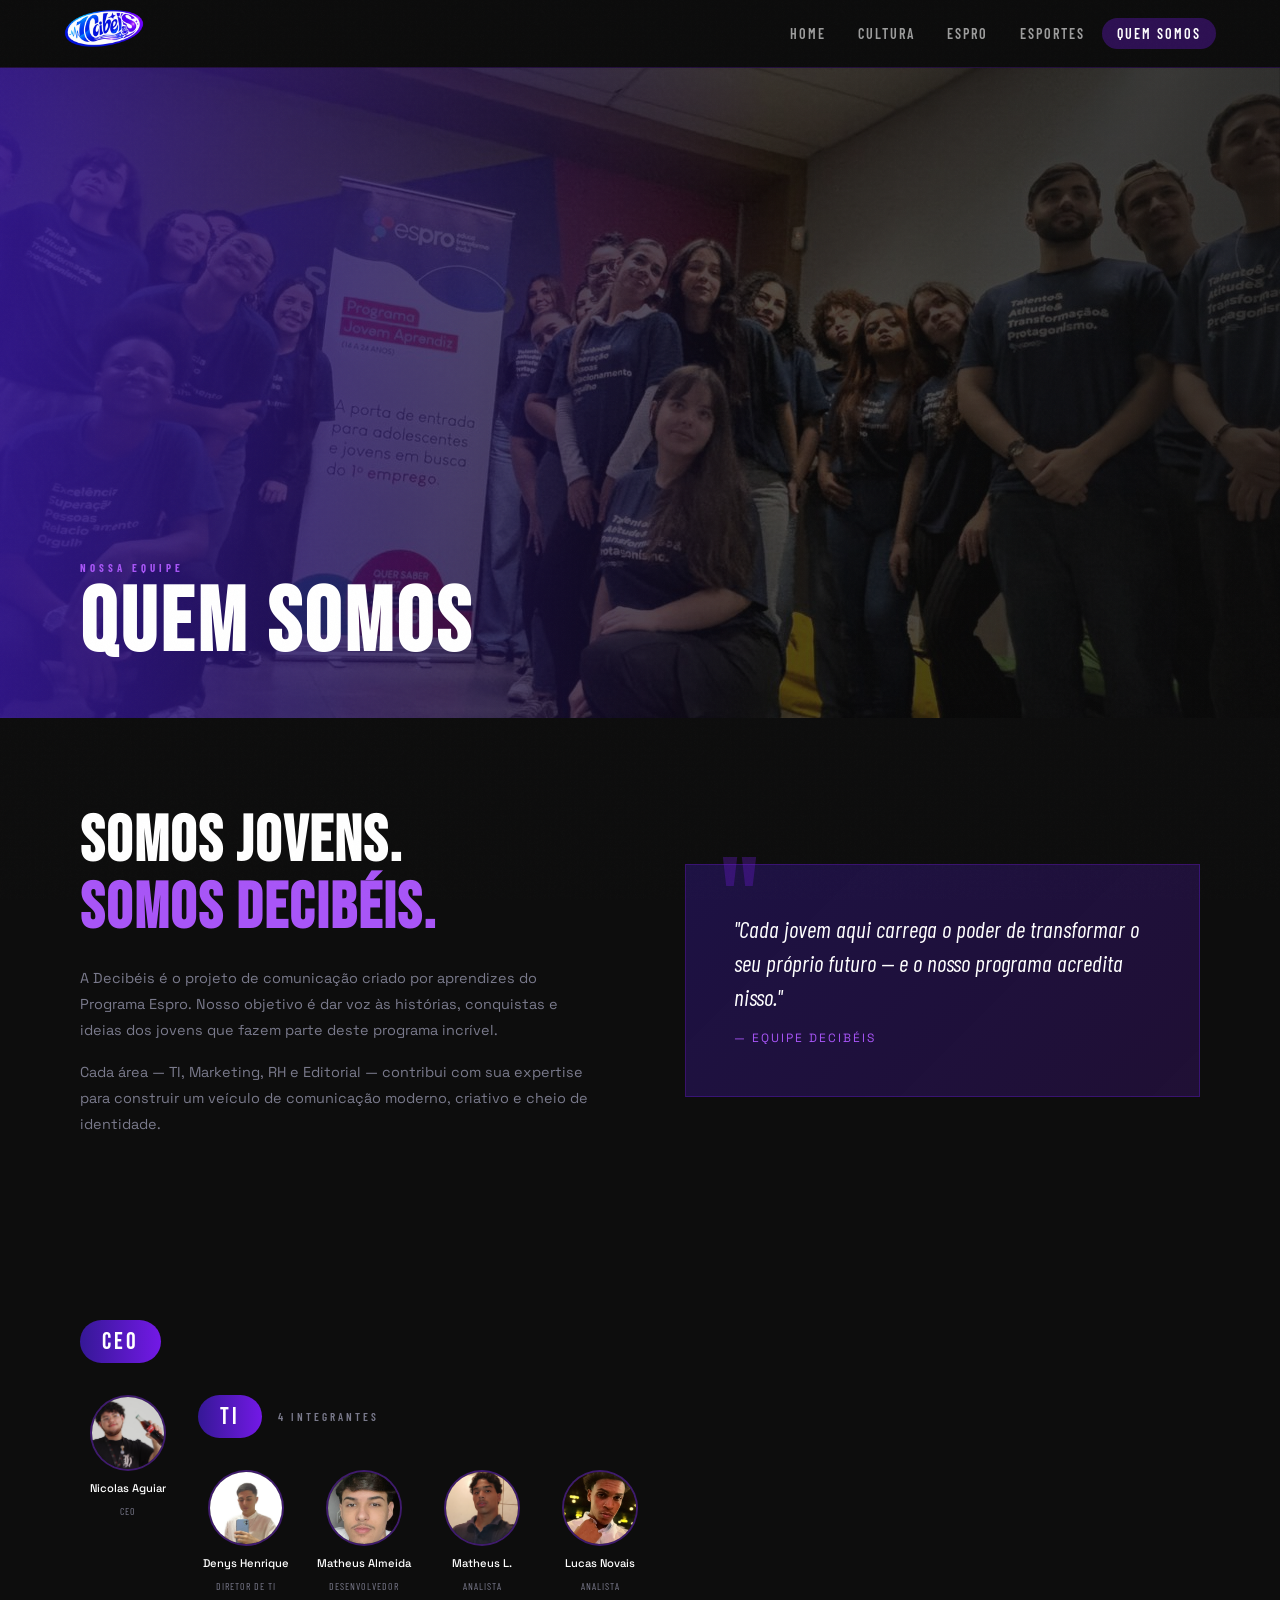
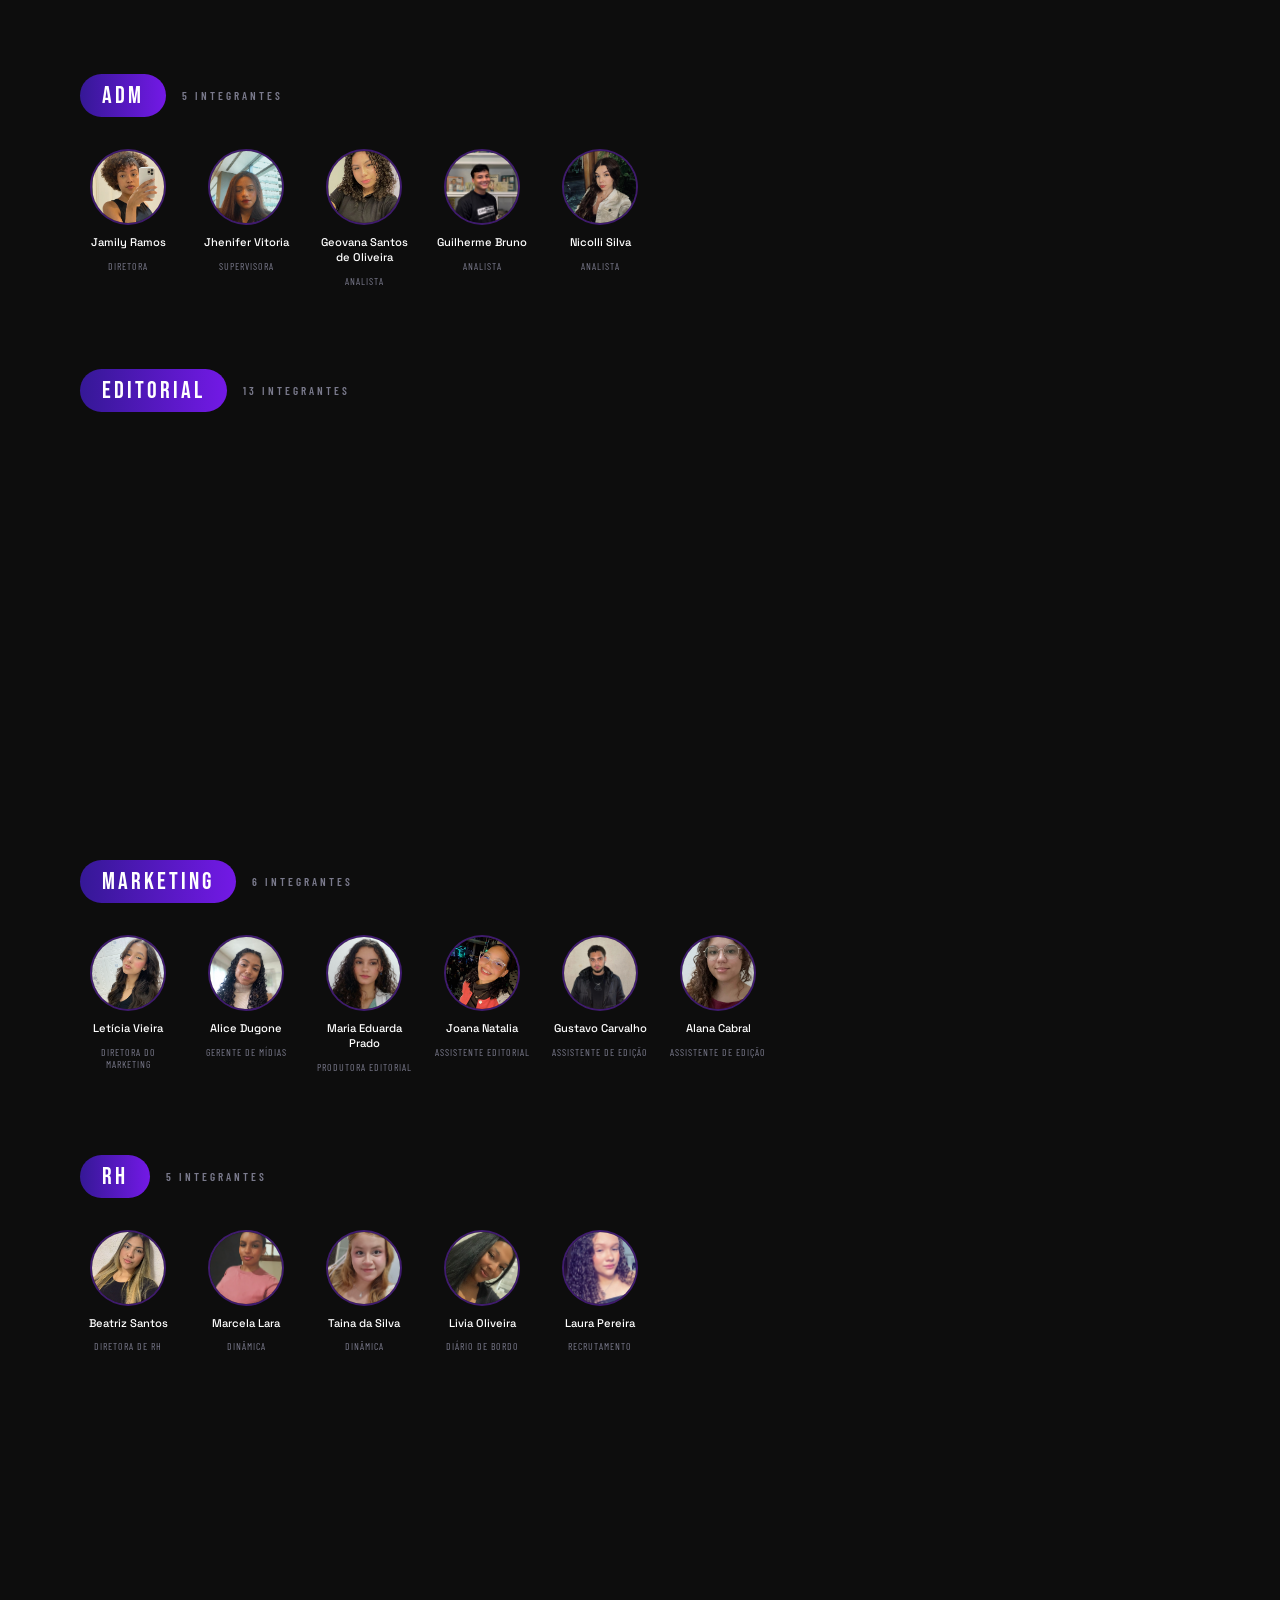
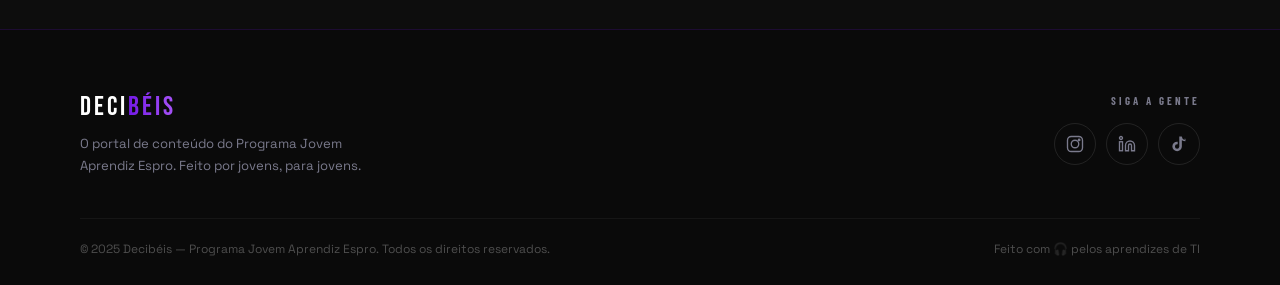
==== commit ffc0c048: "Update quem-somos.html" ====
--- a/quem-somos.html
+++ b/quem-somos.html
@@ -55,6 +55,21 @@
 
     <!-- ── TEAM ── -->
     <section class="team-section">
+
+      <!-- ── CEO ── -->
+      <div class="team-dept">
+        <div class="dept-header">
+          <div class="dept-tag">CEO</div>
+          <span class="dept-count"></span>
+        </div>
+        <div class="team-grid">
+          <div class="team-member">
+            <div class="member-avatar">
+              <img src="Nicolas Neri de Aguiar.jpg" alt="Nicolas" />
+            </div>
+            <span class="member-name">Nicolas Aguiar</span>
+            <span class="member-role">CEO</span>
+          </div>
 
       <!-- TI -->
       <div class="team-dept">
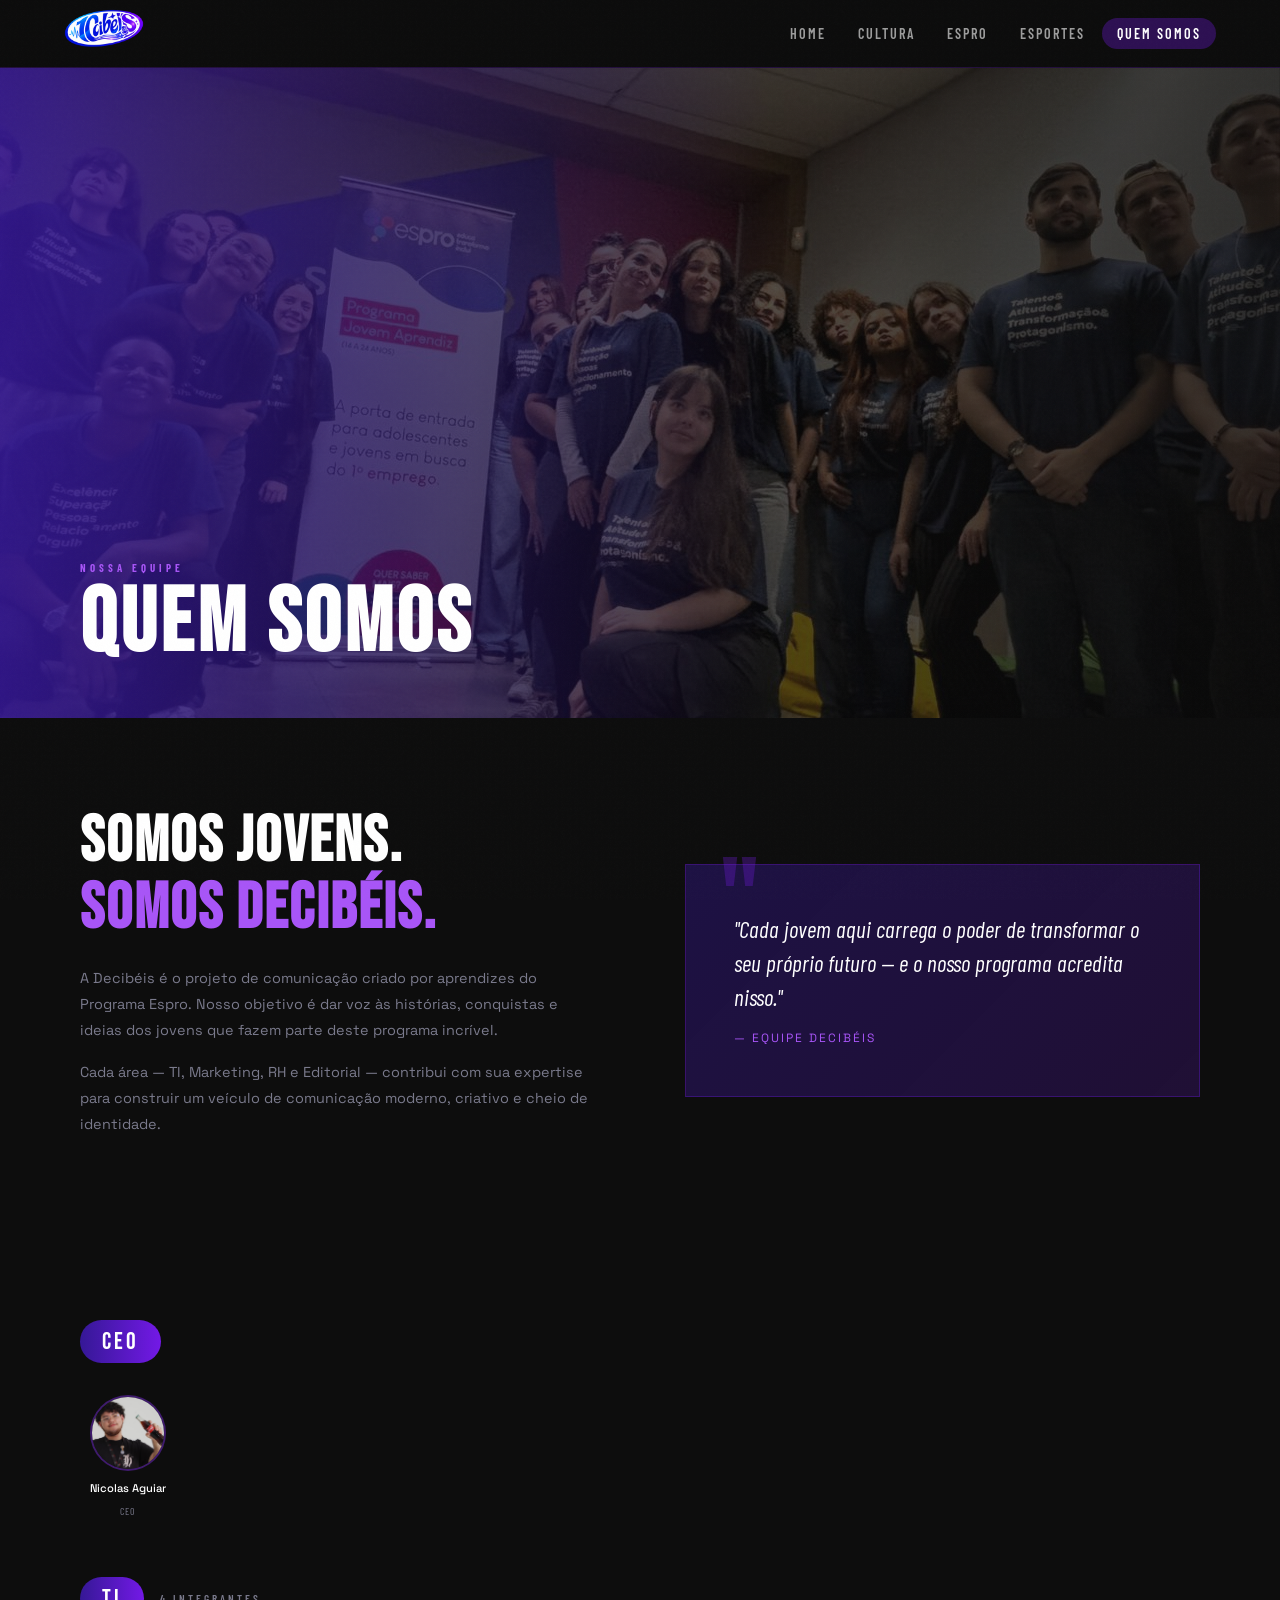
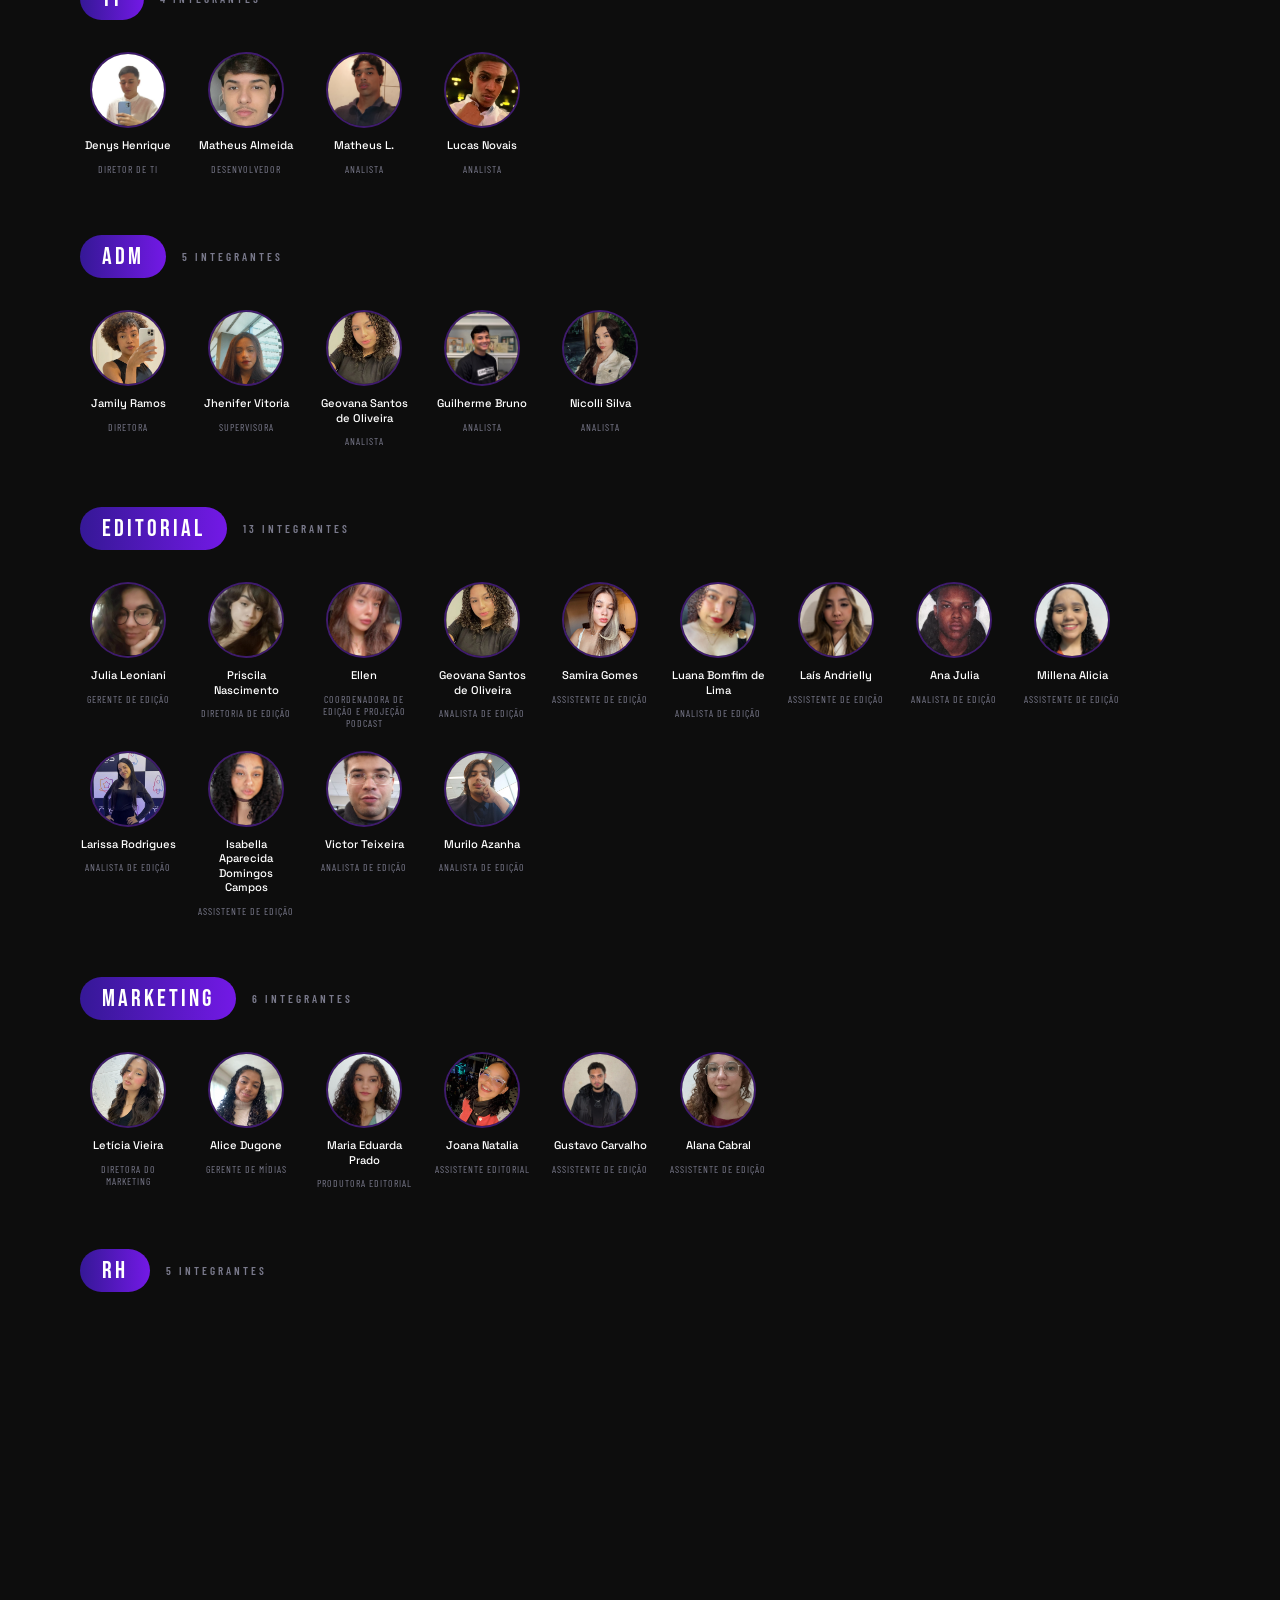
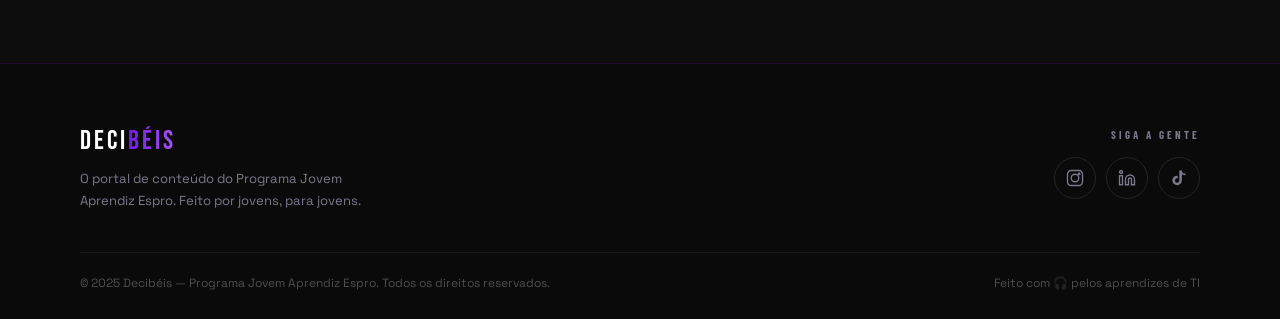
==== commit 45fcf640: "Update quem-somos.html" ====
--- a/quem-somos.html
+++ b/quem-somos.html
@@ -56,20 +56,21 @@
     <!-- ── TEAM ── -->
     <section class="team-section">
 
-      <!-- ── CEO ── -->
-      <div class="team-dept">
-        <div class="dept-header">
-          <div class="dept-tag">CEO</div>
-          <span class="dept-count"></span>
-        </div>
-        <div class="team-grid">
-          <div class="team-member">
-            <div class="member-avatar">
-              <img src="Nicolas Neri de Aguiar.jpg" alt="Nicolas" />
-            </div>
-            <span class="member-name">Nicolas Aguiar</span>
-            <span class="member-role">CEO</span>
-          </div>
+      <div class="team-dept">
+  <div class="dept-header">
+    <div class="dept-tag">CEO</div>
+    <span class="dept-count"></span>
+  </div>
+  <div class="team-grid">
+    <div class="team-member">
+      <div class="member-avatar">
+        <img src="Nicolas Neri de Aguiar.jpg" alt="Nicolas" />
+      </div>
+      <span class="member-name">Nicolas Aguiar</span>
+      <span class="member-role">CEO</span>
+    </div>
+  </div> 
+</div>
 
       <!-- TI -->
       <div class="team-dept">
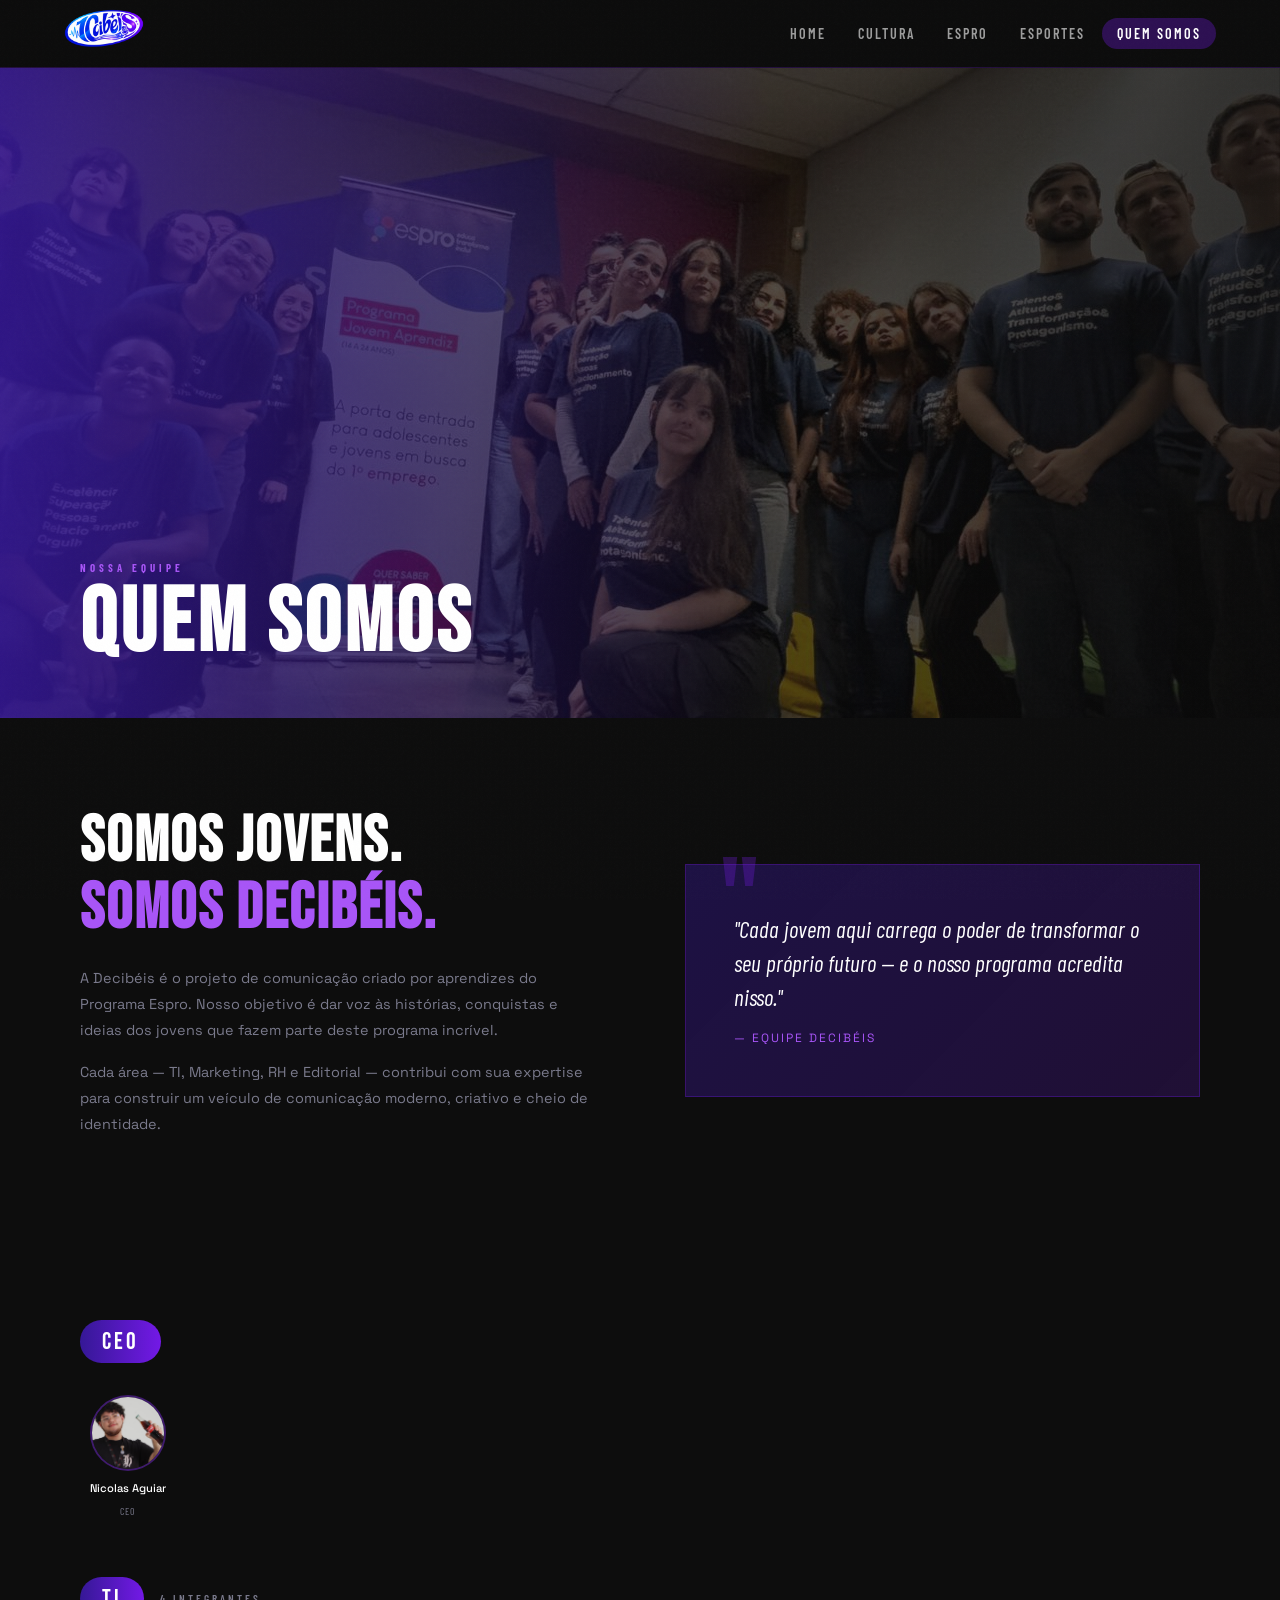
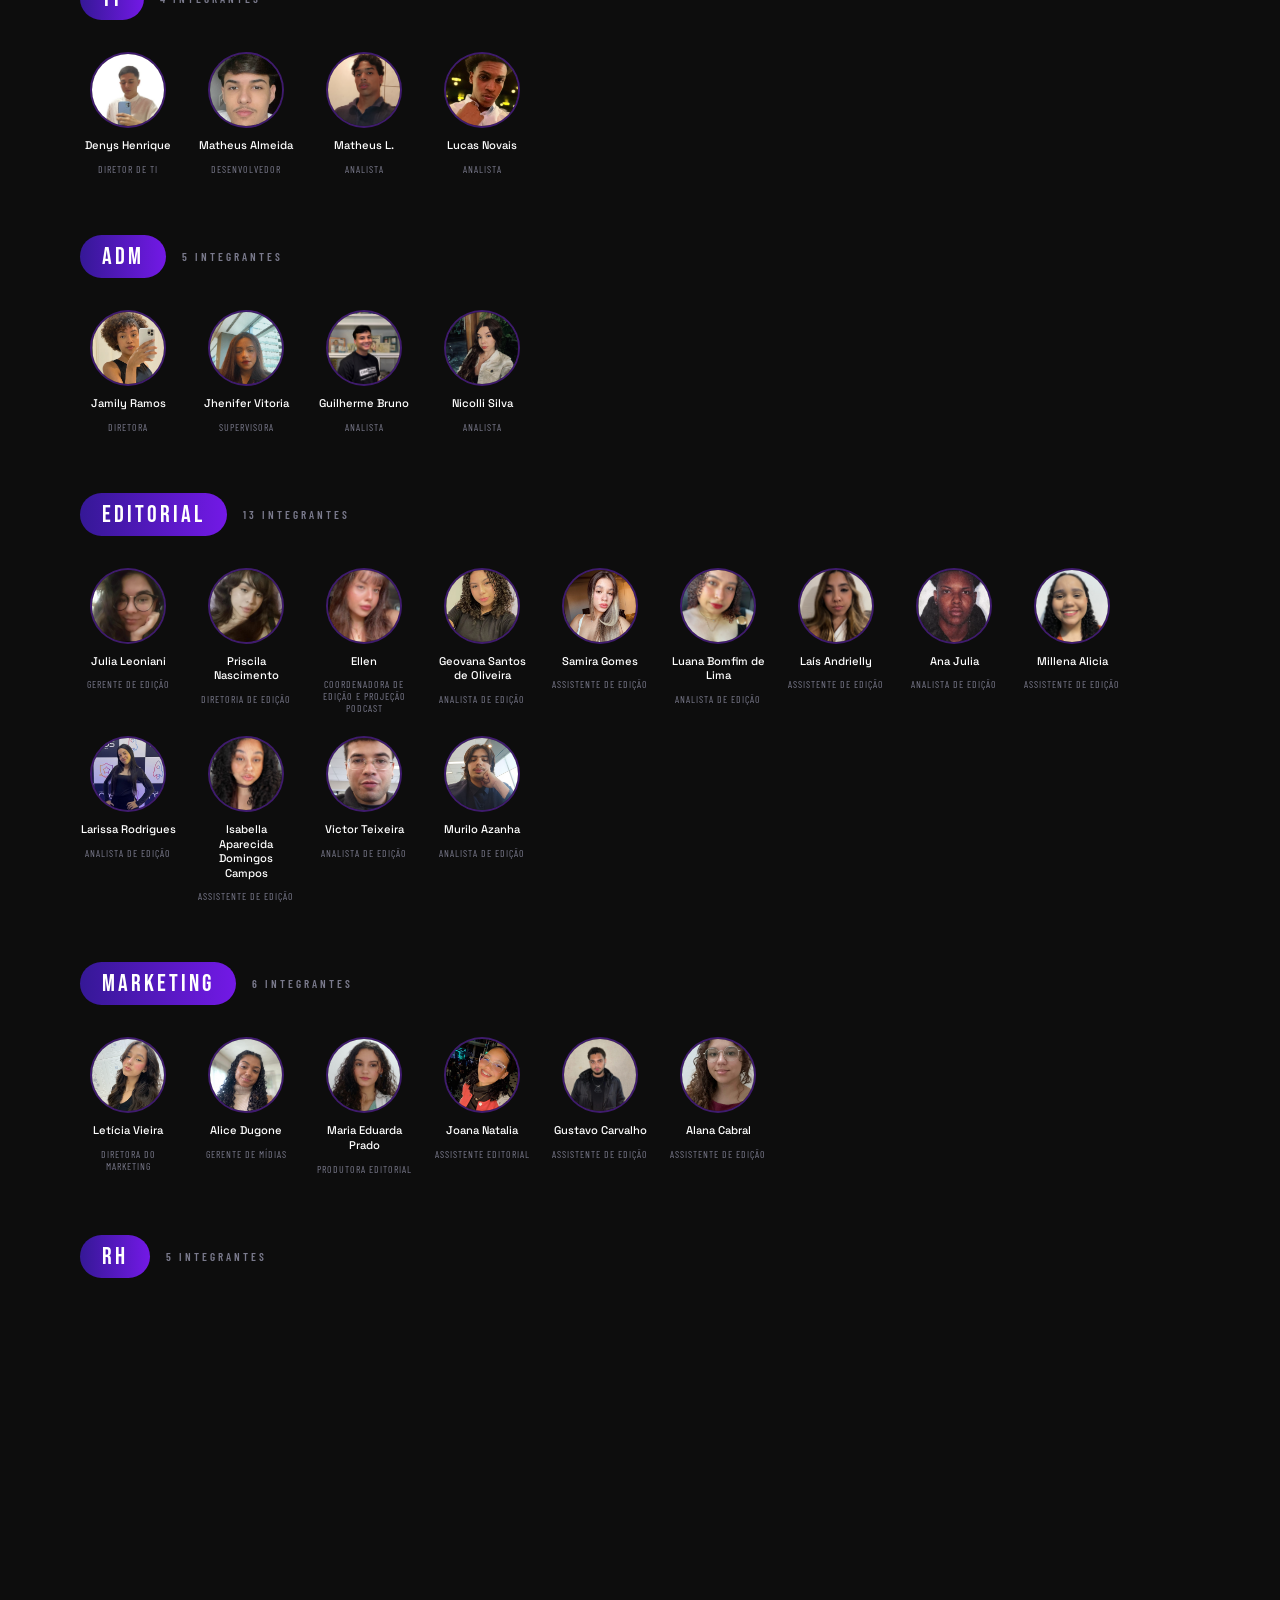
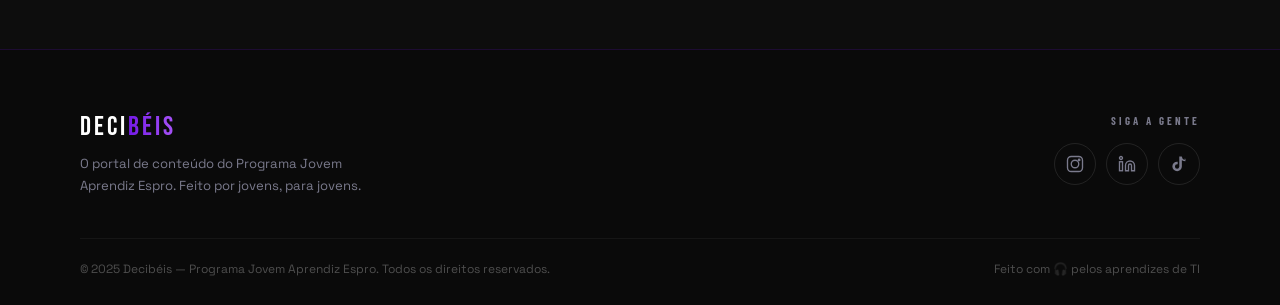
==== commit c1f52ee6: "Update quem-somos.html" ====
--- a/quem-somos.html
+++ b/quem-somos.html
@@ -131,13 +131,7 @@
             <span class="member-name">Jhenifer Vitoria</span>
             <span class="member-role">Supervisora</span>
           </div>
-          <div class="team-member">
-            <div class="member-avatar">
-              <img src="Geovana Santos de Oliveira.png" alt="ADM" />
-            </div>
-            <span class="member-name">Geovana Santos de Oliveira</span>
-            <span class="member-role">Analista</span>
-          </div>
+        
           <div class="team-member">
             <div class="member-avatar">
               <img src="Guilherme Bruno_.jpg" alt="ADM" />
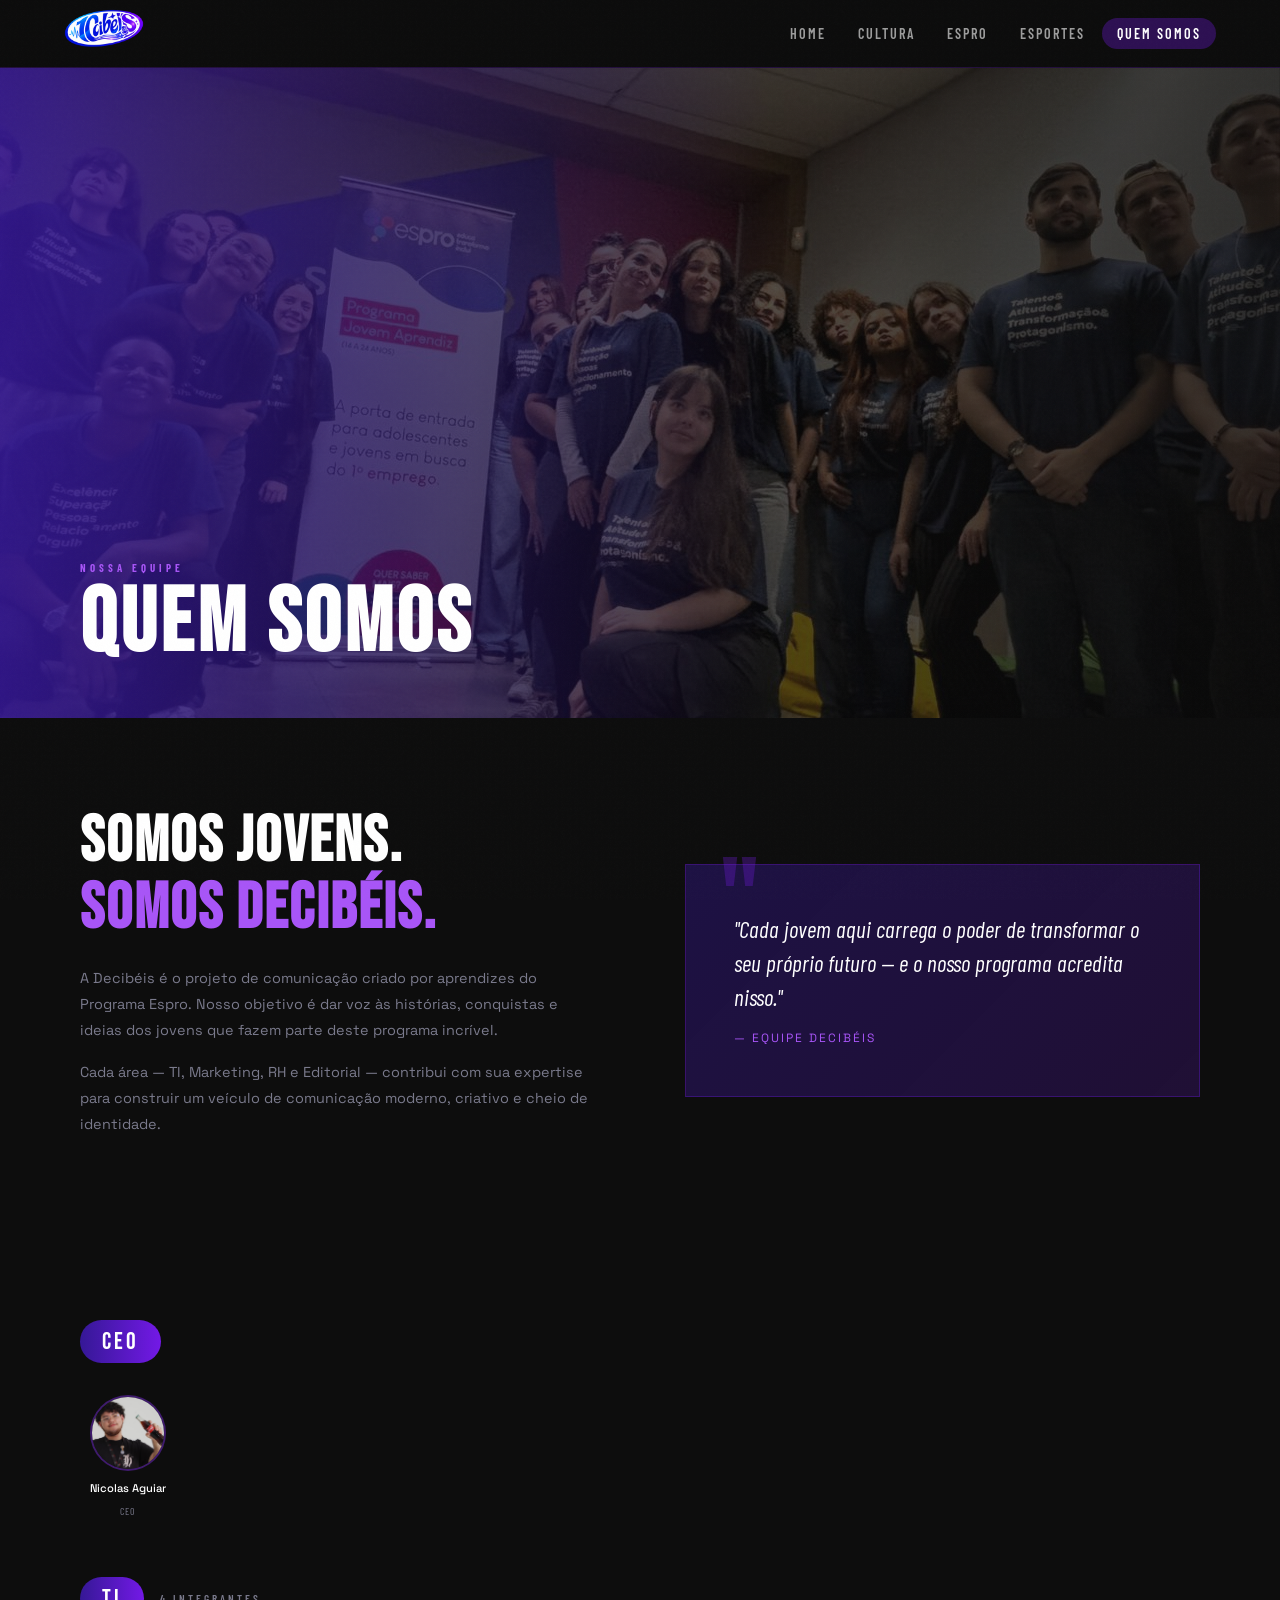
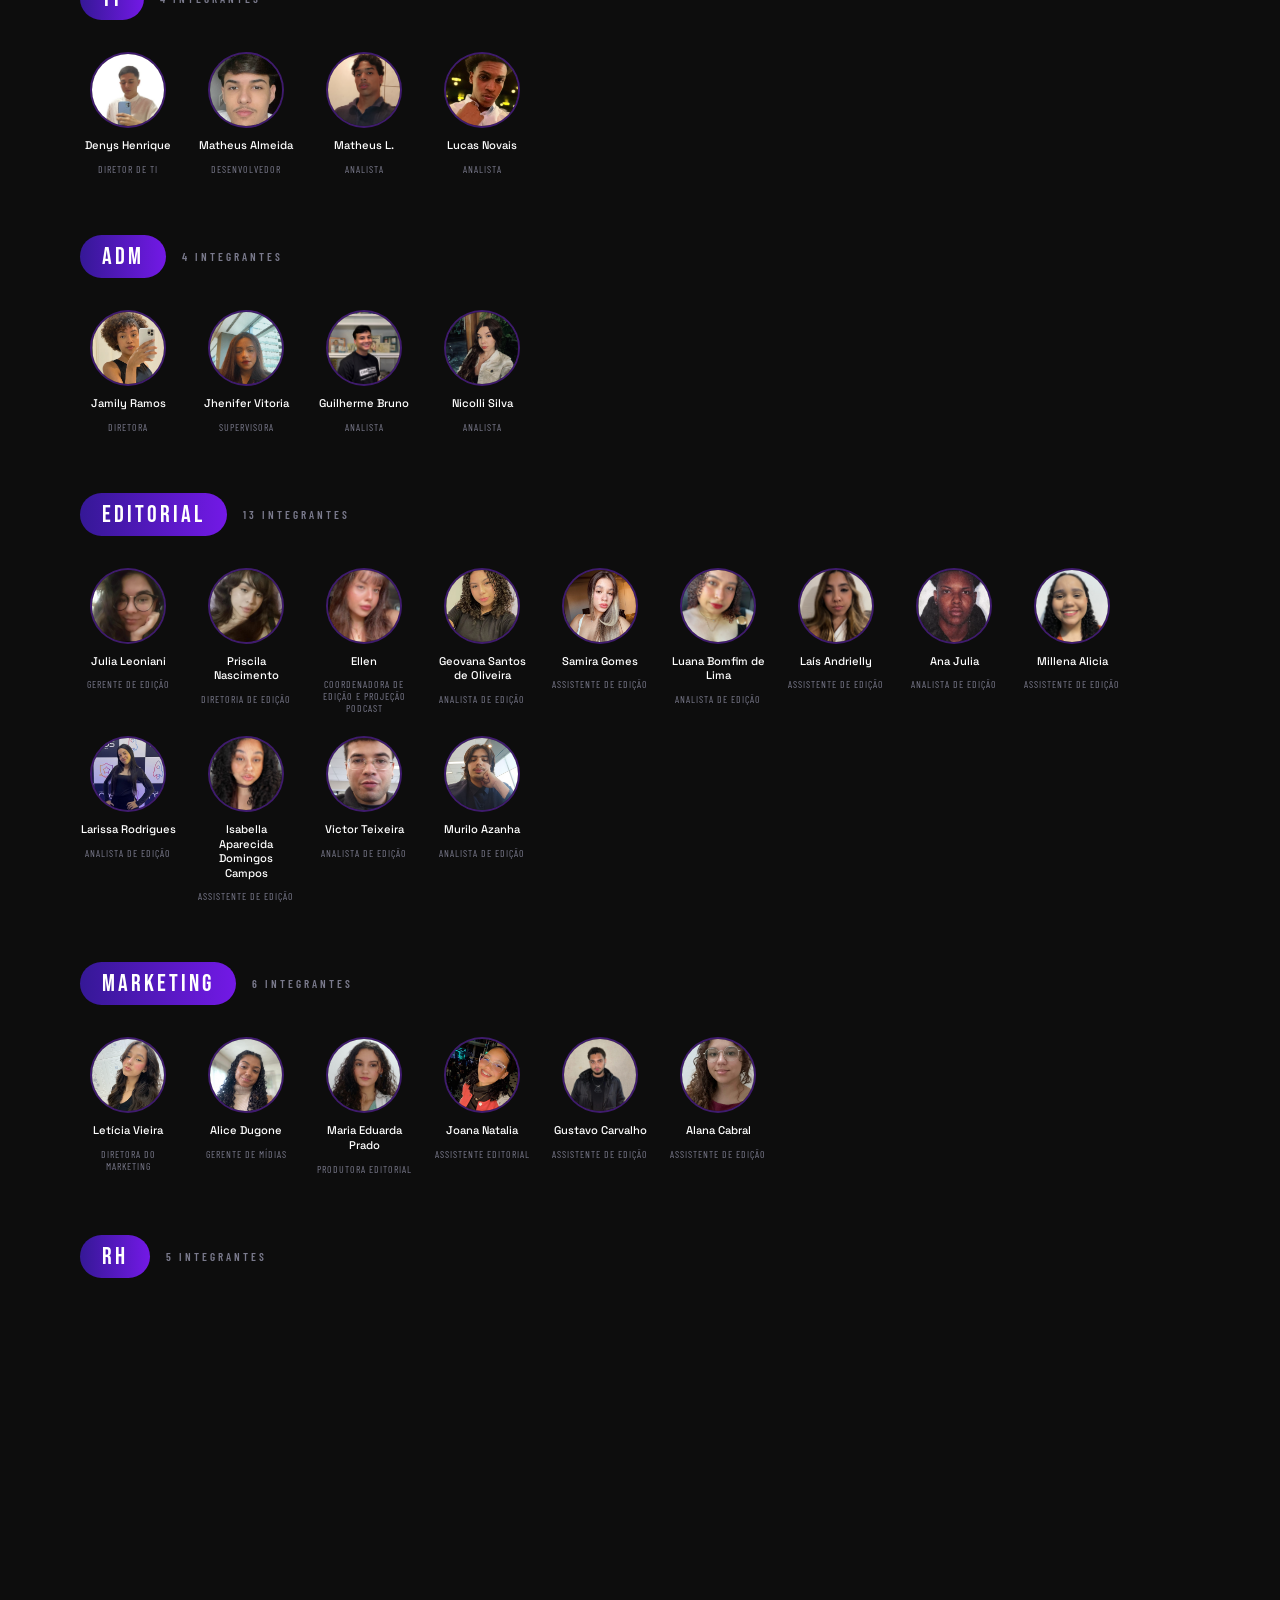
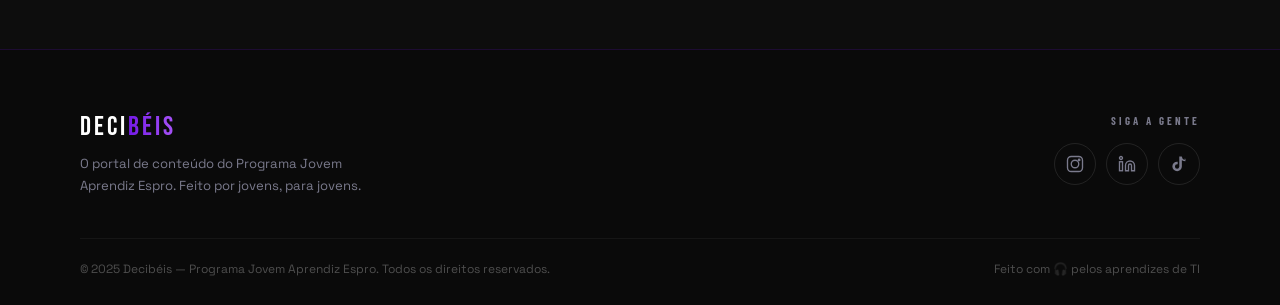
==== commit d228f180: "Update quem-somos.html" ====
--- a/quem-somos.html
+++ b/quem-somos.html
@@ -114,7 +114,7 @@
       <div class="team-dept">
         <div class="dept-header">
           <div class="dept-tag">ADM</div>
-          <span class="dept-count">5 integrantes</span>
+          <span class="dept-count">4 integrantes</span>
         </div>
         <div class="team-grid" id="marketing-grid">
           <div class="team-member">
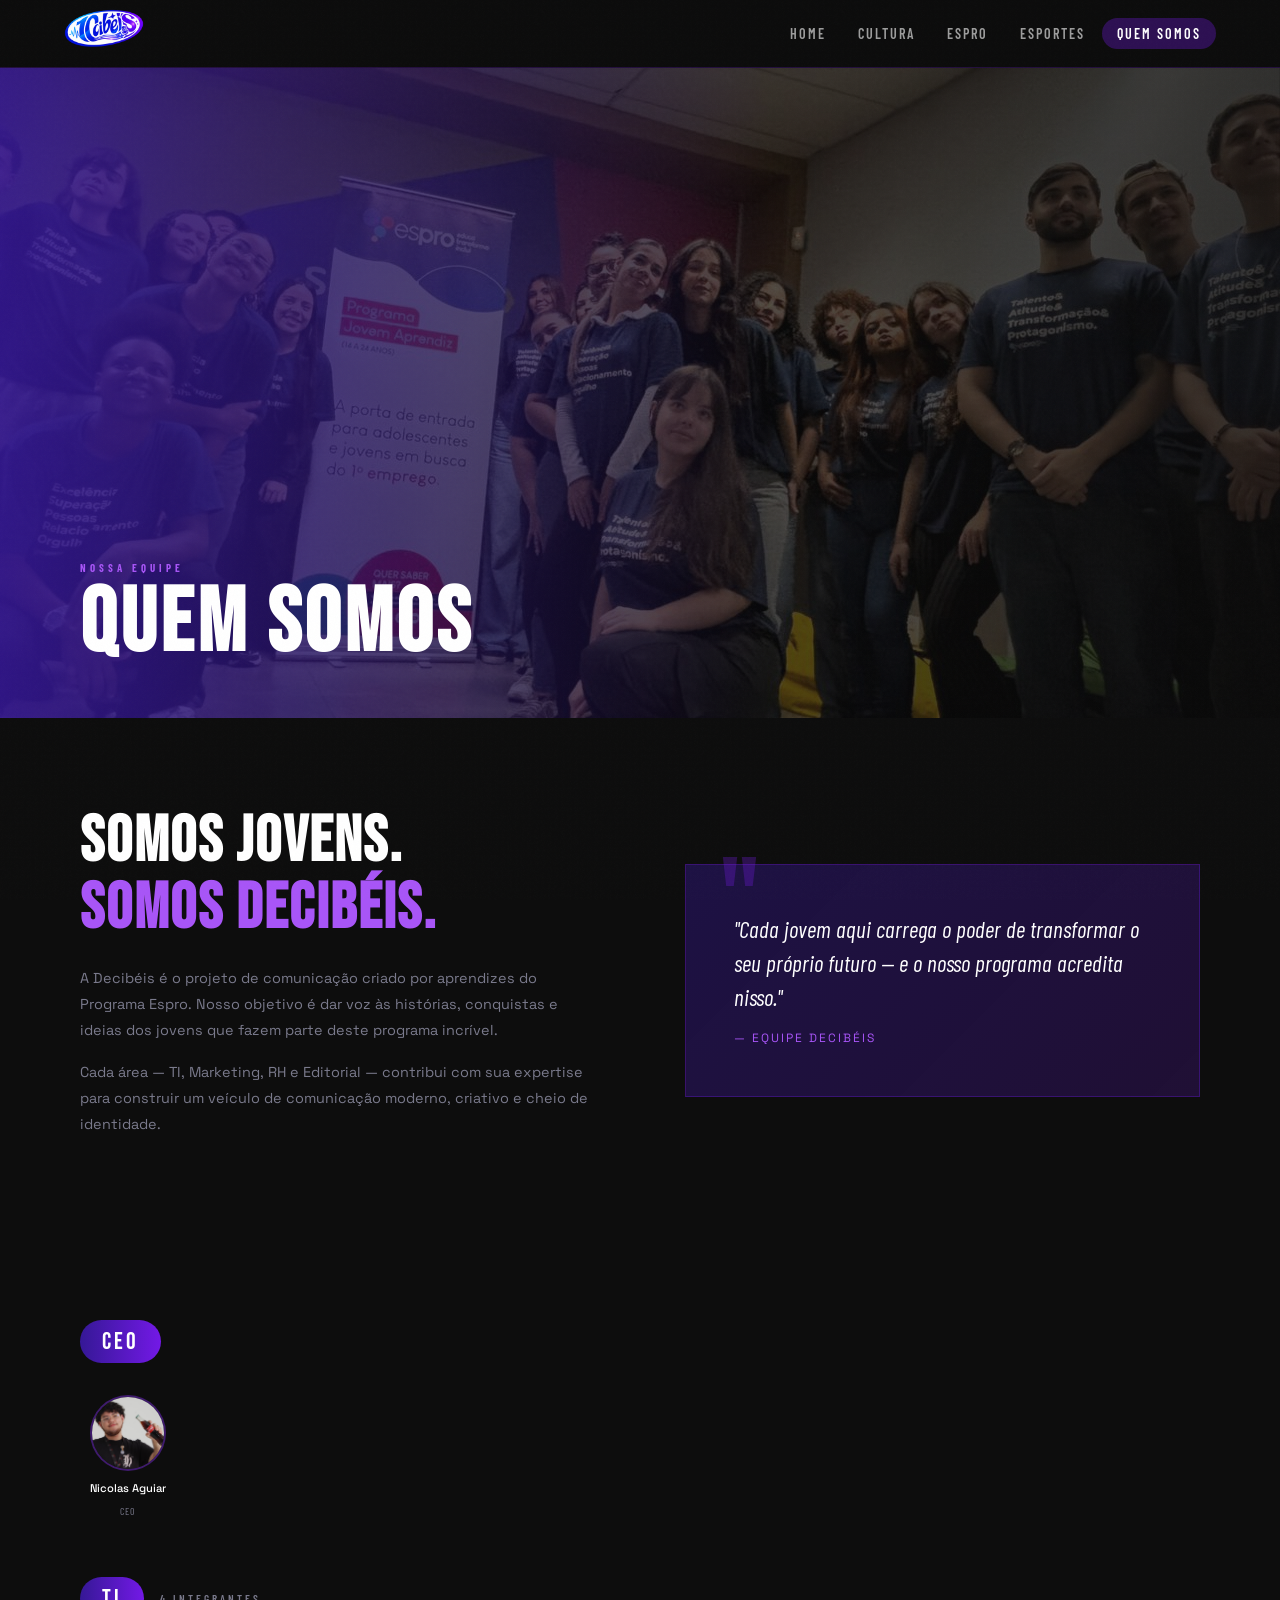
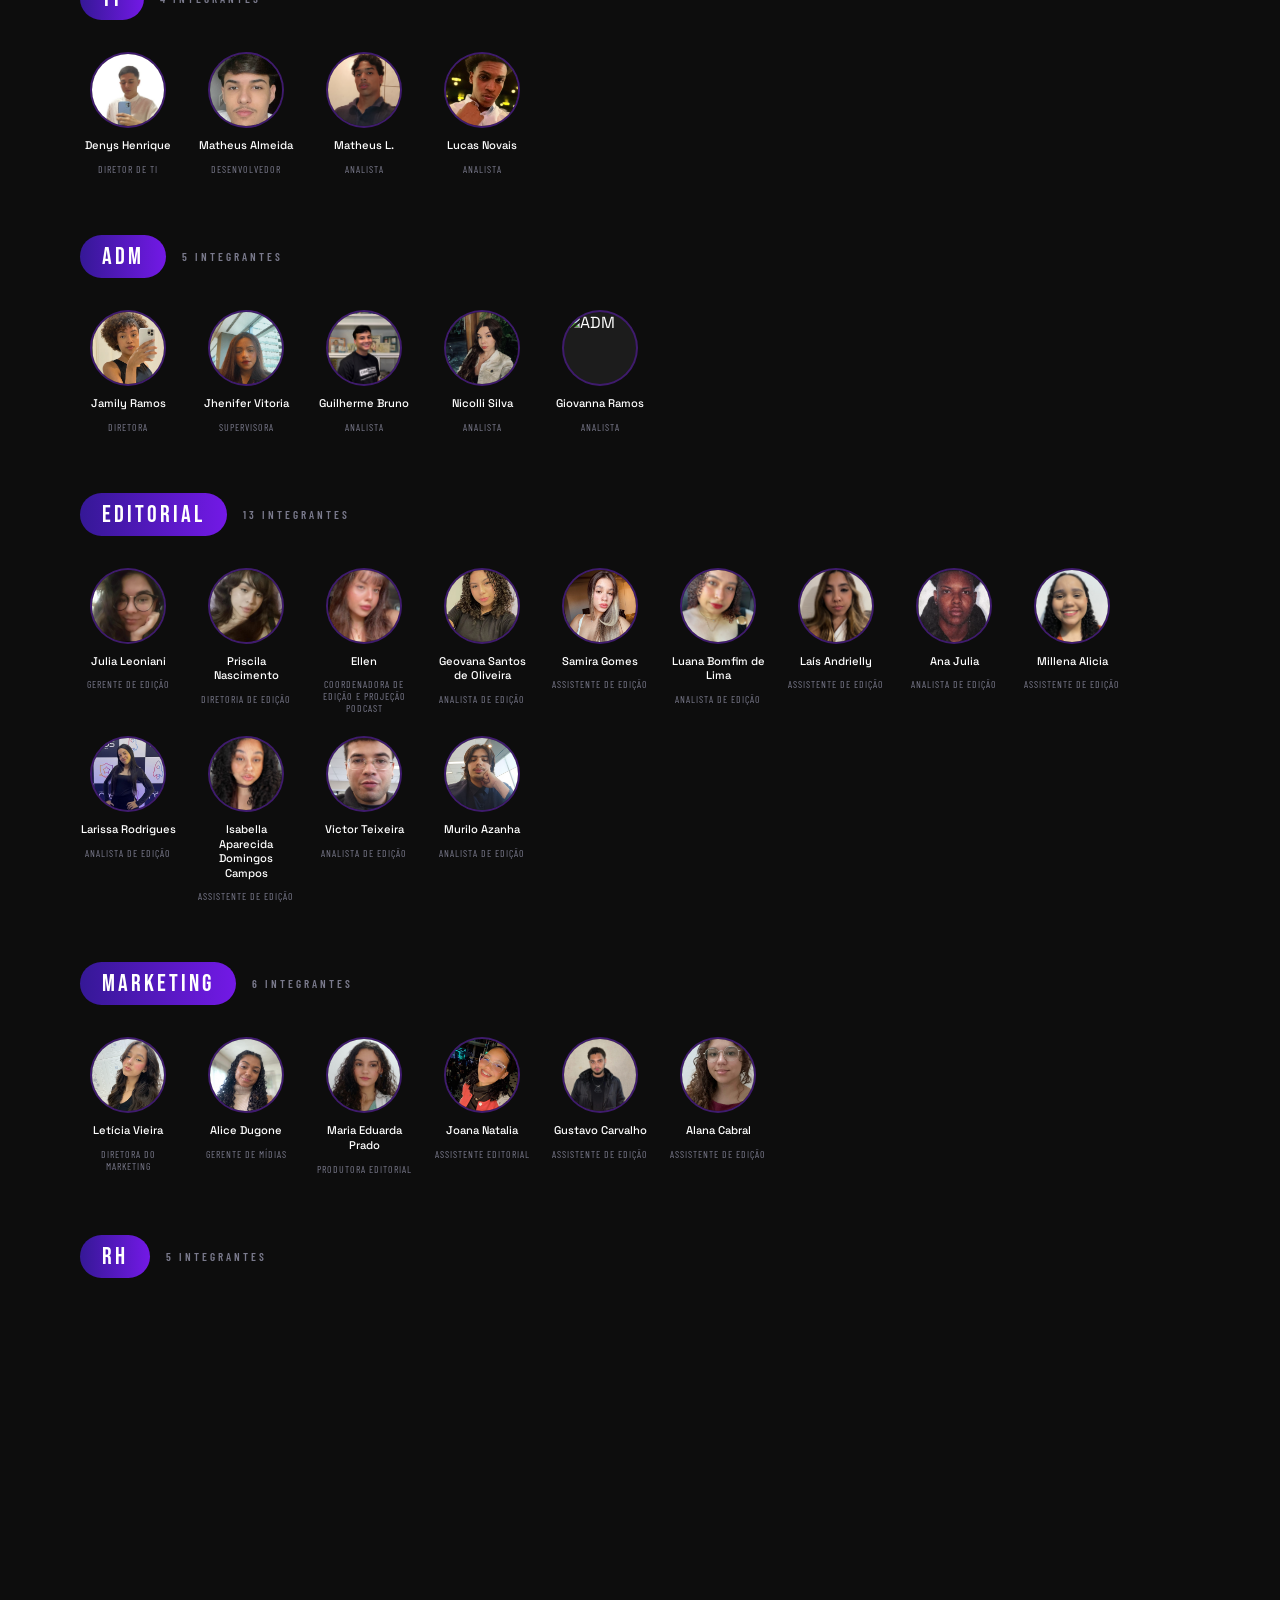
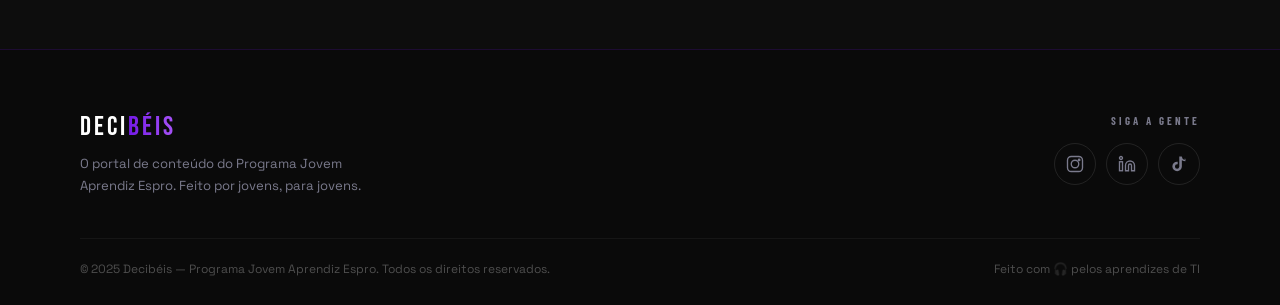
==== commit cd3c7559: "Update quem-somos.html" ====
--- a/quem-somos.html
+++ b/quem-somos.html
@@ -114,7 +114,7 @@
       <div class="team-dept">
         <div class="dept-header">
           <div class="dept-tag">ADM</div>
-          <span class="dept-count">4 integrantes</span>
+          <span class="dept-count">5 integrantes</span>
         </div>
         <div class="team-grid" id="marketing-grid">
           <div class="team-member">
@@ -144,6 +144,13 @@
               <img src="Nicolli Silva_.jpg" alt="ADM" />
             </div>
             <span class="member-name">Nicolli Silva</span>
+            <span class="member-role">Analista</span>
+          </div>
+          <div class="team-member">
+            <div class="member-avatar">
+              <img src="" alt="ADM" />
+            </div>
+            <span class="member-name">Giovanna Ramos</span>
             <span class="member-role">Analista</span>
           </div>
         </div>
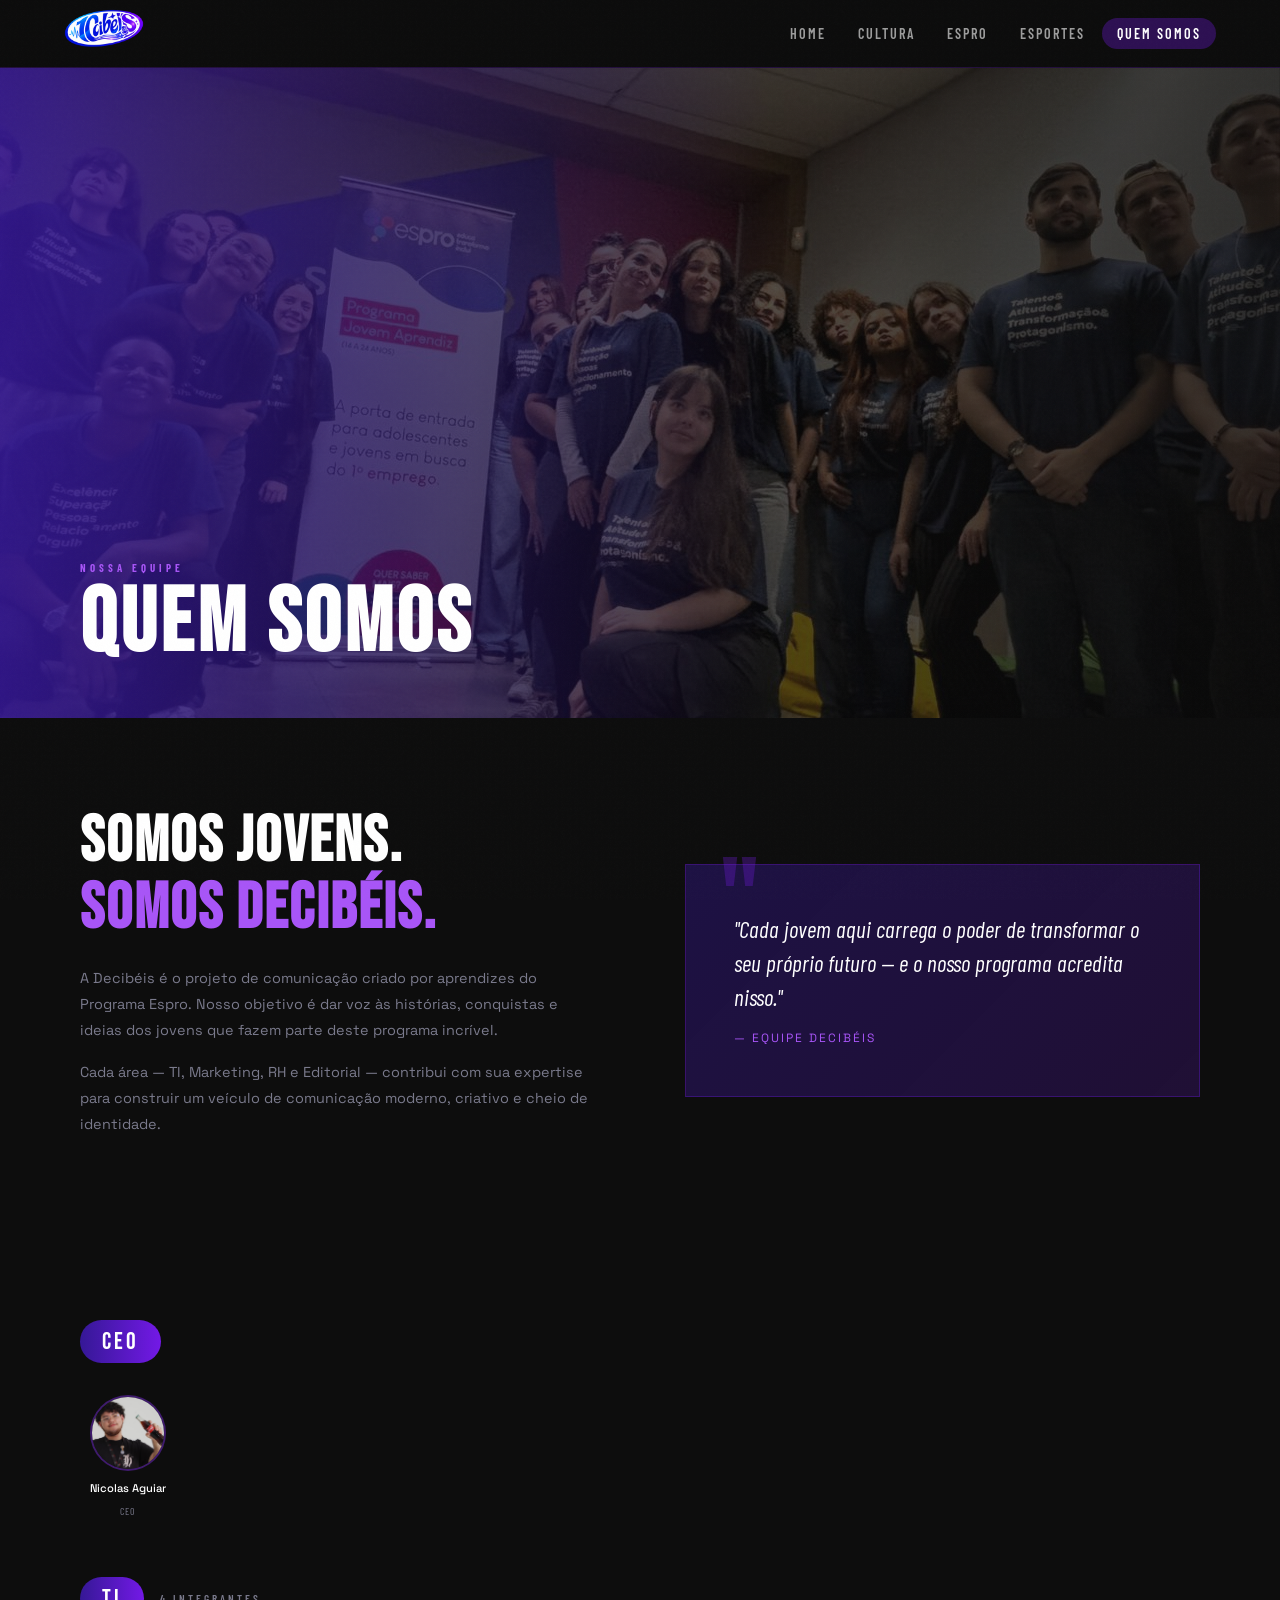
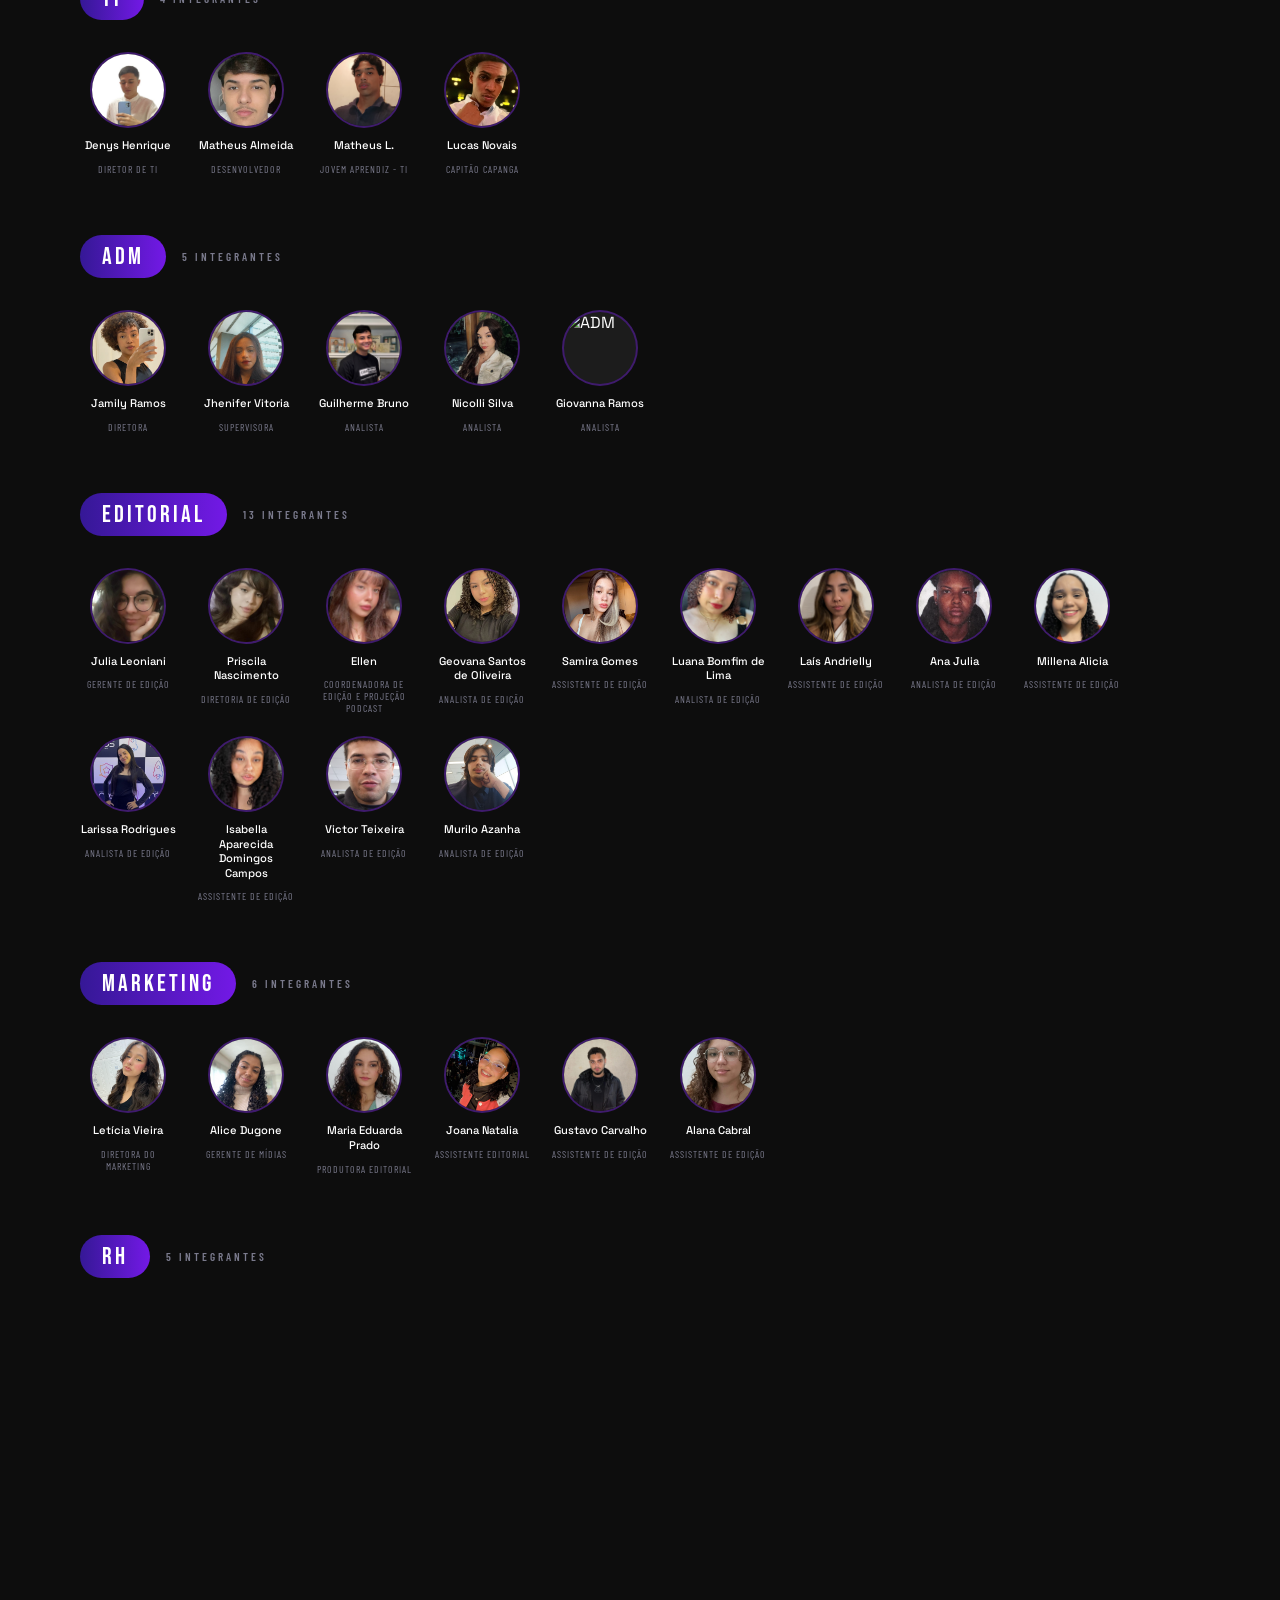
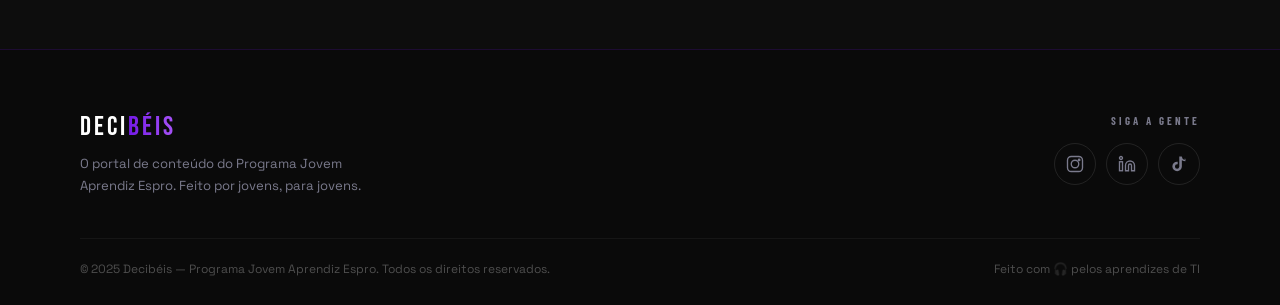
==== commit 3d897583: "Update quem-somos.html" ====
--- a/quem-somos.html
+++ b/quem-somos.html
@@ -98,14 +98,14 @@
               <img src="matheusL.png.png" alt="Matheus L" />
             </div>
             <span class="member-name">Matheus L.</span>
-            <span class="member-role">Analista</span>
+            <span class="member-role">Jovem Aprendiz - TI</span>
           </div>
           <div class="team-member">
             <div class="member-avatar">
               <img src="lucasnovais.png" alt="Lucas Novais" />
             </div>
             <span class="member-name">Lucas Novais</span>
-            <span class="member-role">Analista</span>
+            <span class="member-role">Capitão capanga</span>
           </div>
         </div>
       </div>
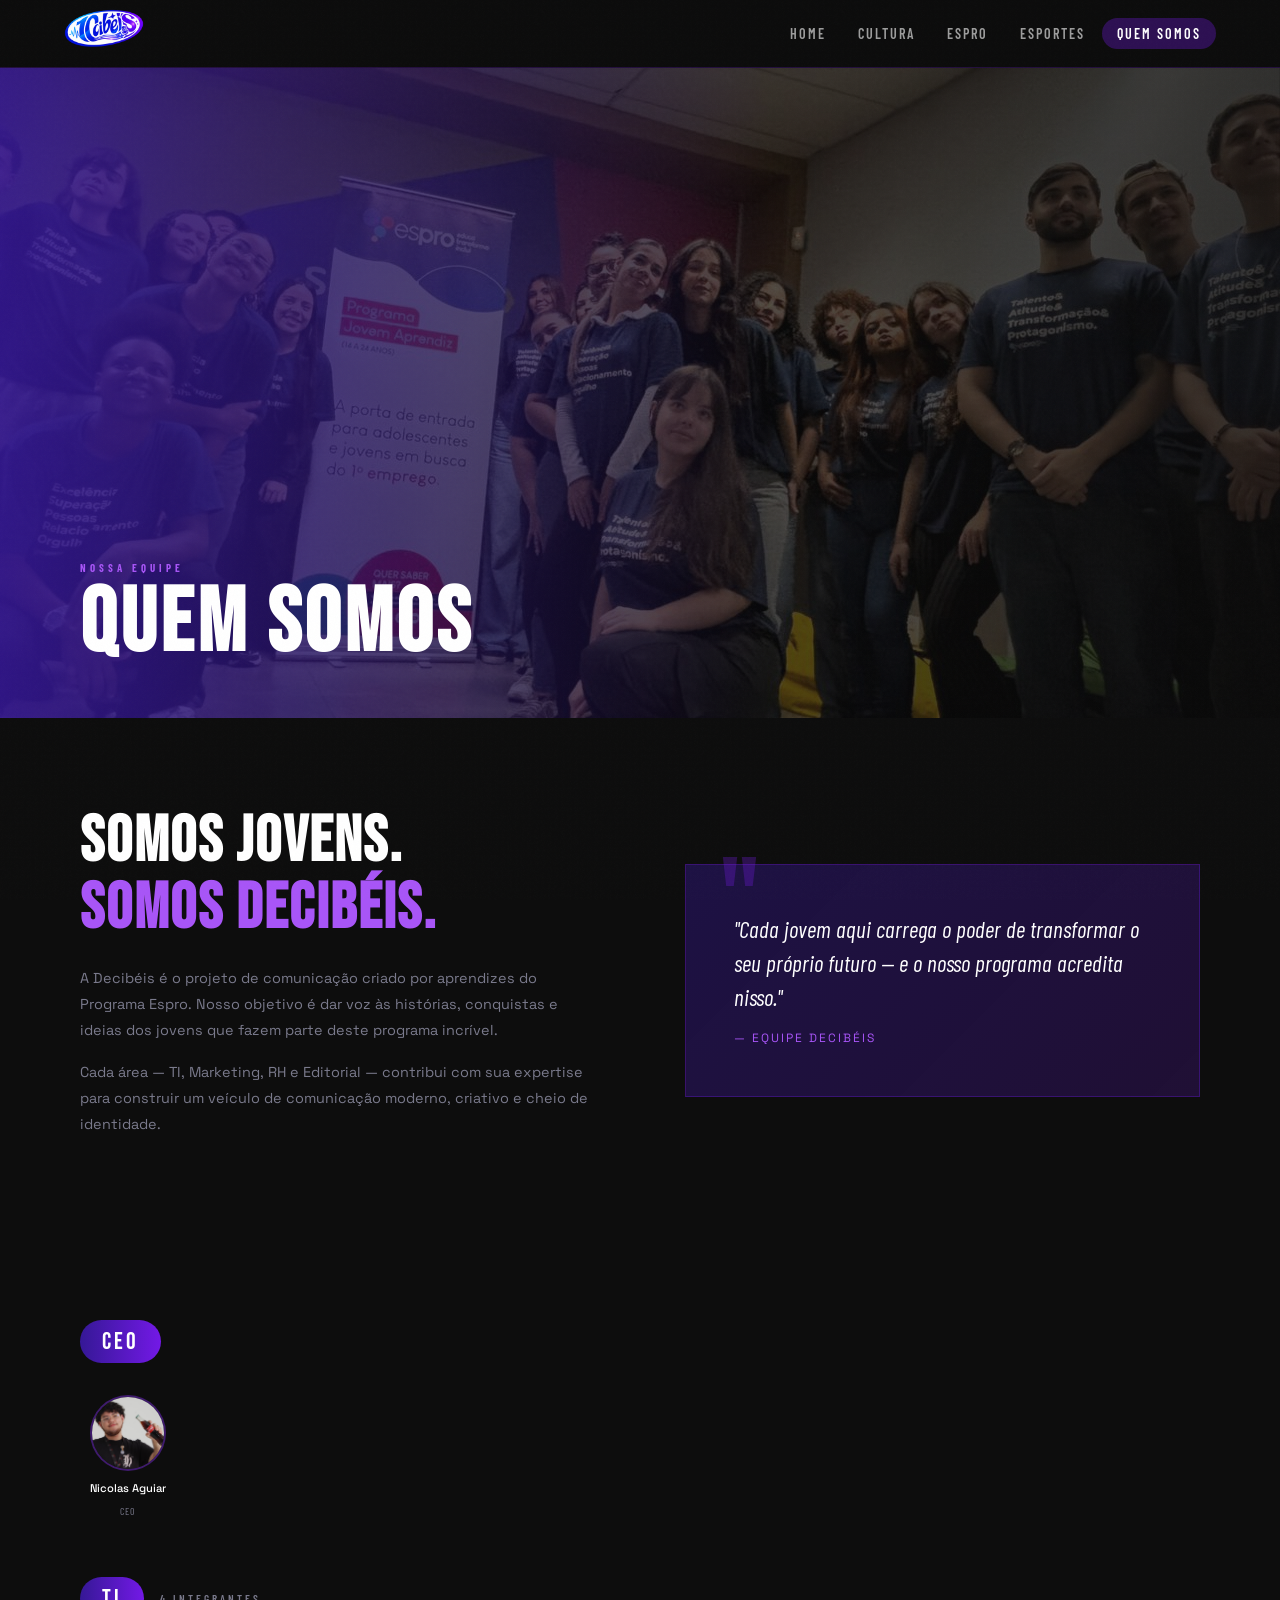
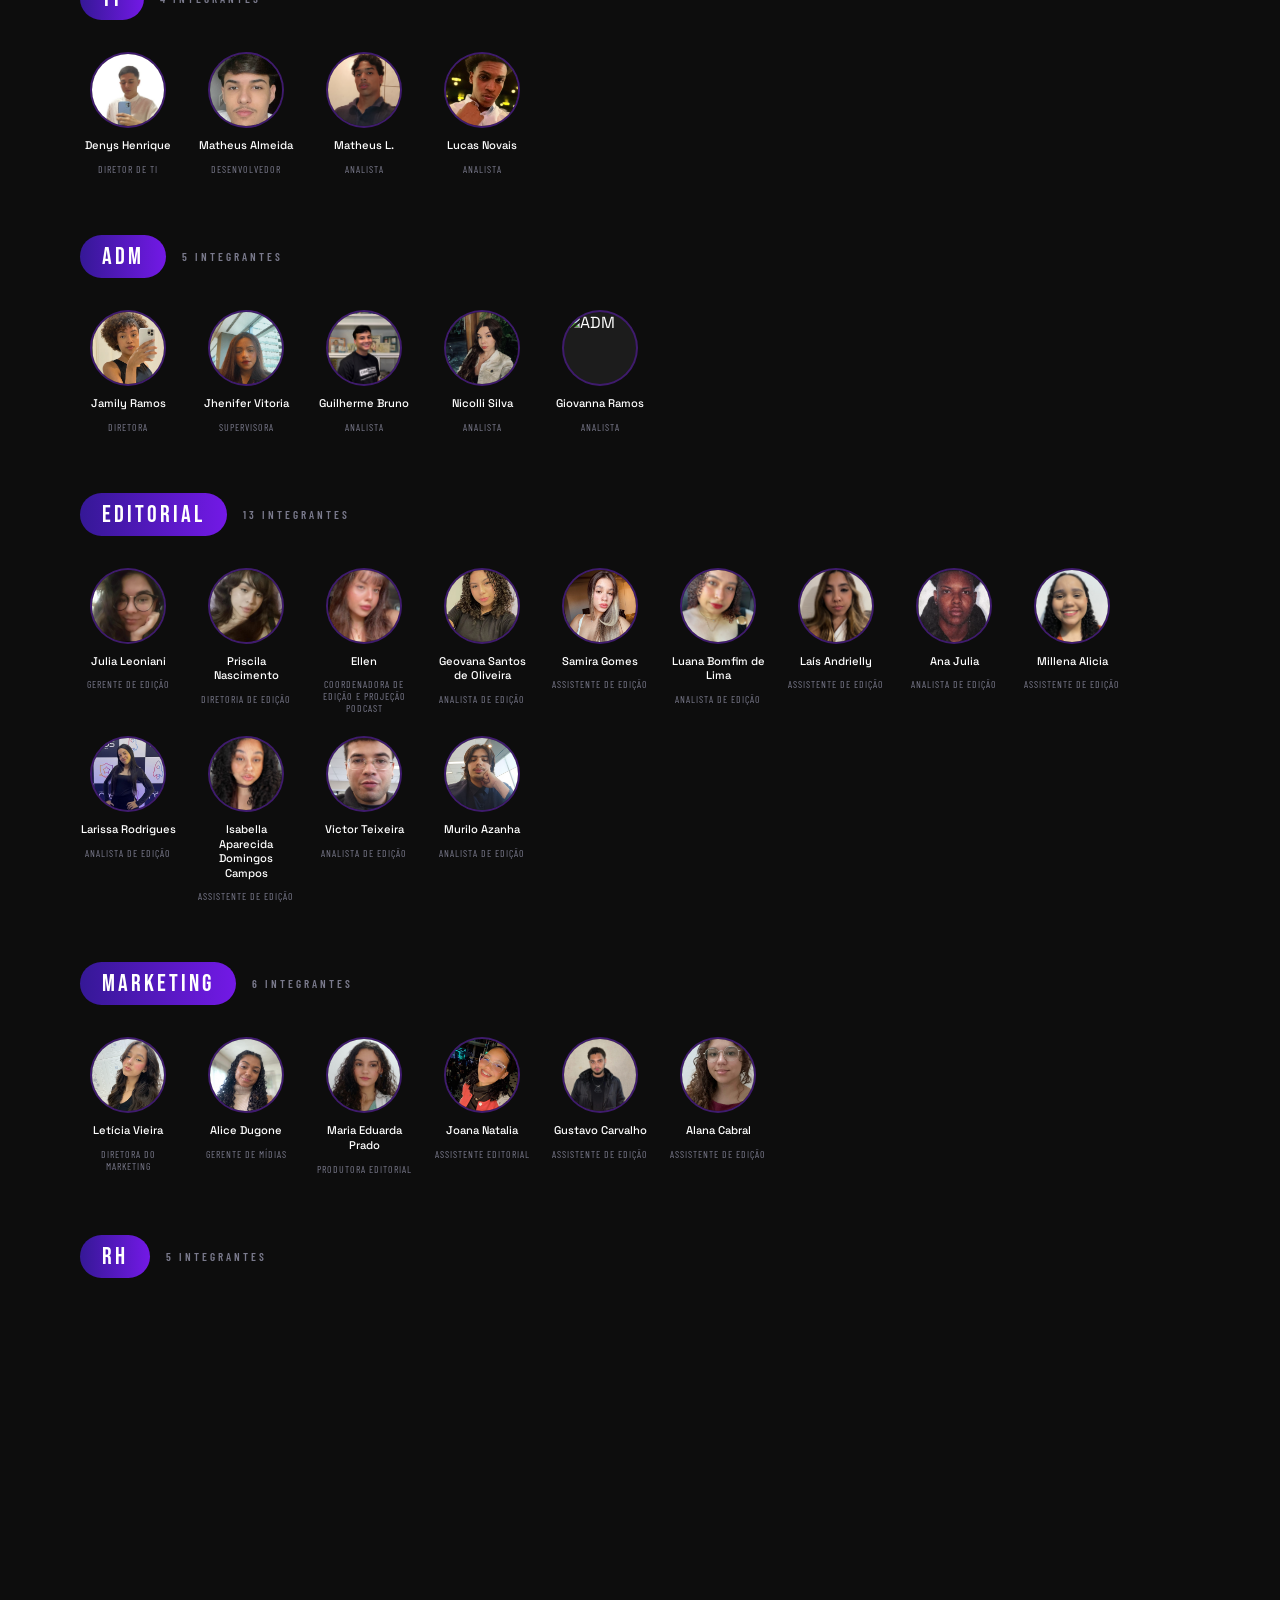
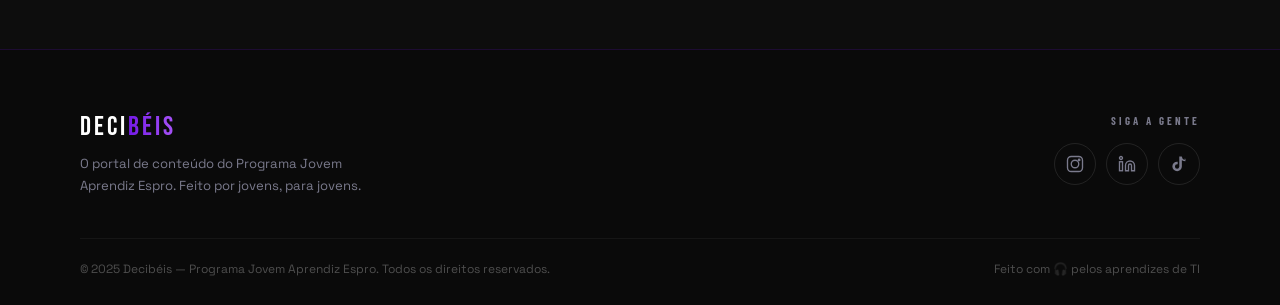
==== commit c1404eb3: "Update quem-somos.html" ====
--- a/quem-somos.html
+++ b/quem-somos.html
@@ -98,14 +98,14 @@
               <img src="matheusL.png.png" alt="Matheus L" />
             </div>
             <span class="member-name">Matheus L.</span>
-            <span class="member-role">Jovem Aprendiz - TI</span>
+            <span class="member-role">Analista</span>
           </div>
           <div class="team-member">
             <div class="member-avatar">
               <img src="lucasnovais.png" alt="Lucas Novais" />
             </div>
             <span class="member-name">Lucas Novais</span>
-            <span class="member-role">Capitão capanga</span>
+            <span class="member-role">Analista</span>
           </div>
         </div>
       </div>
